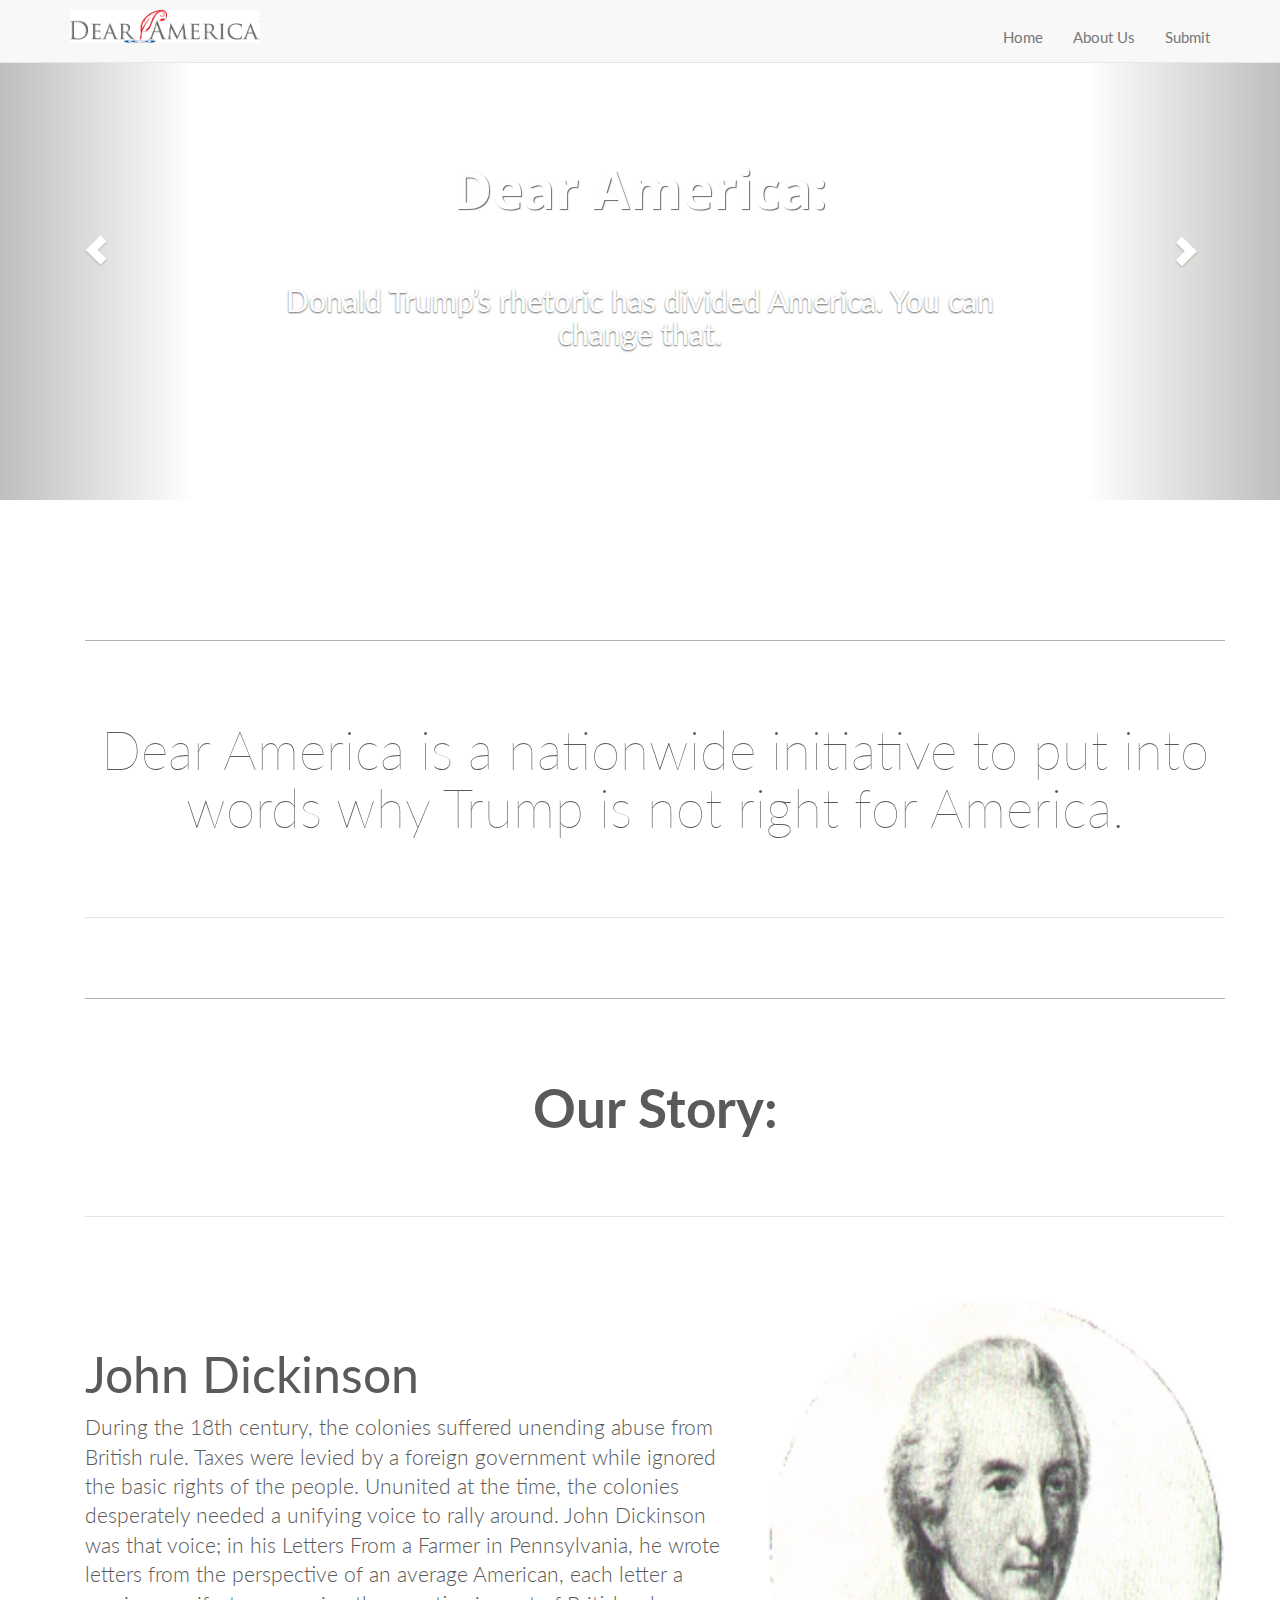
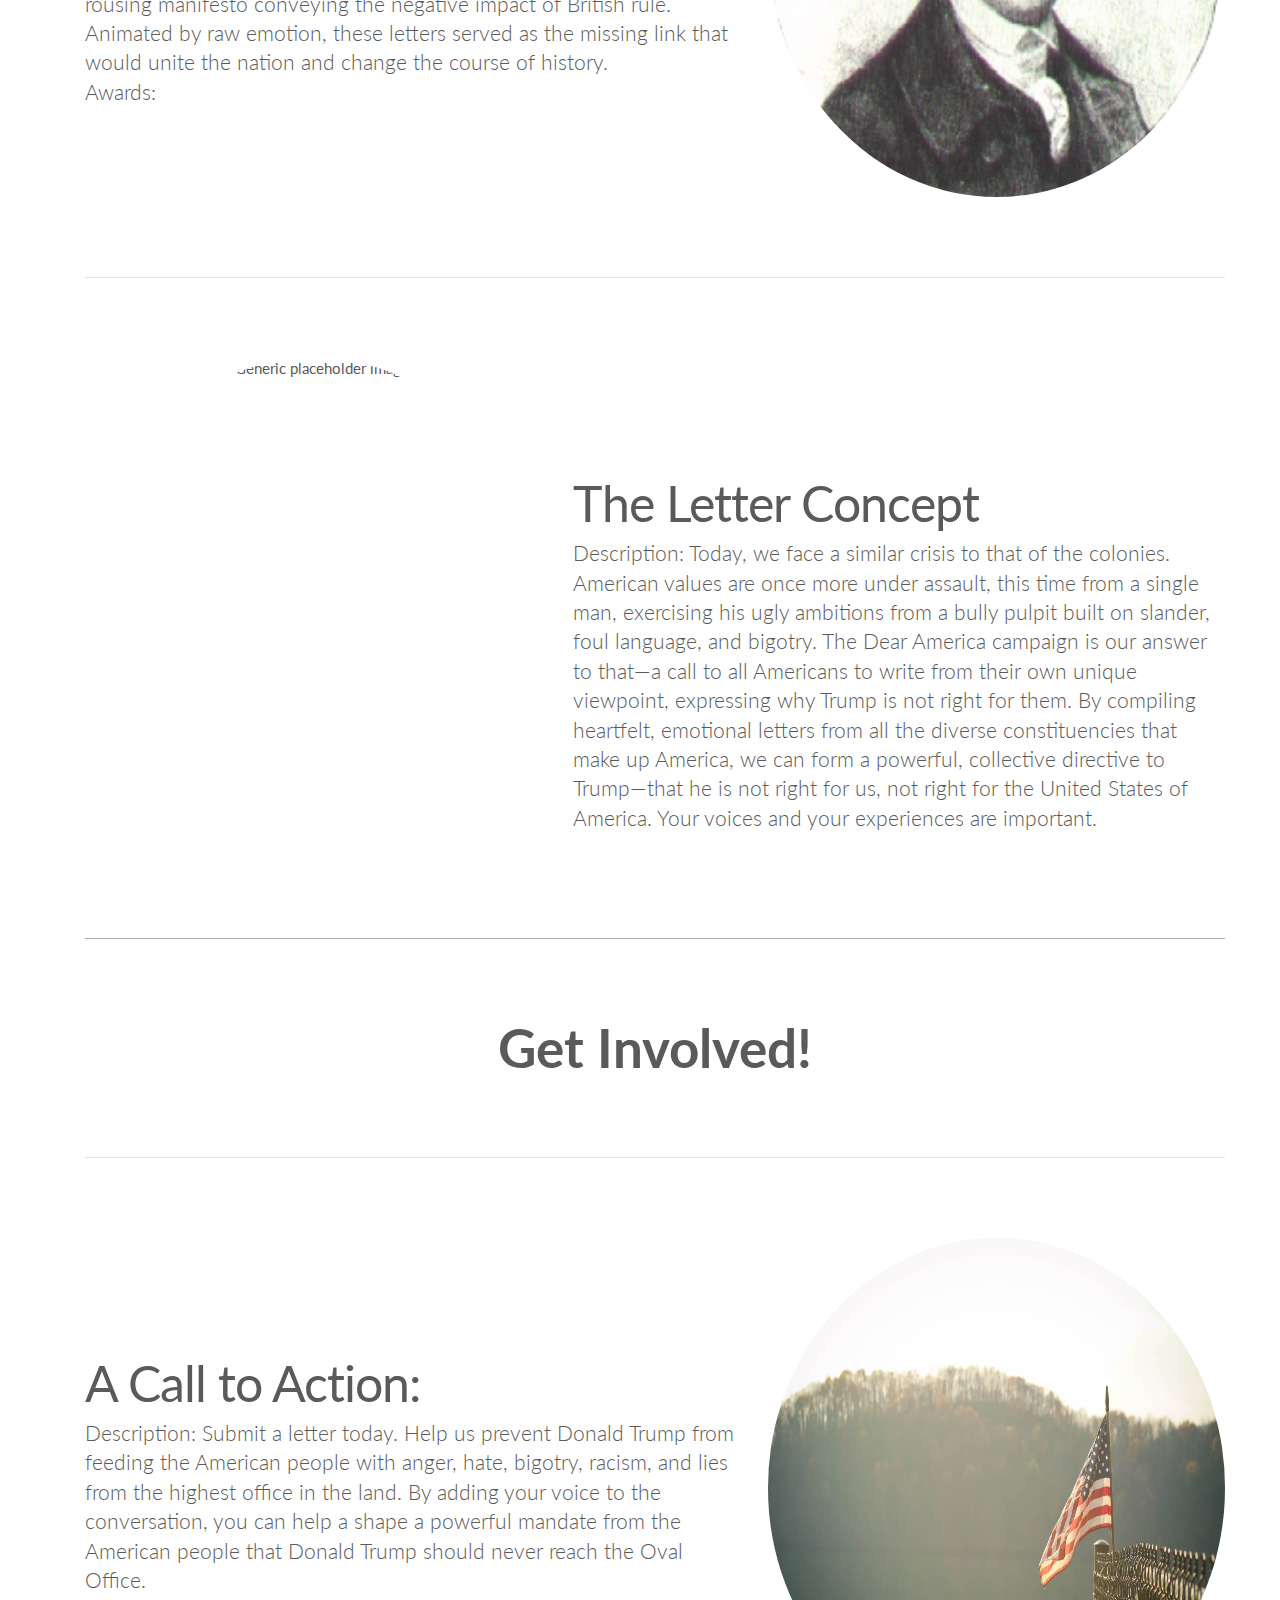
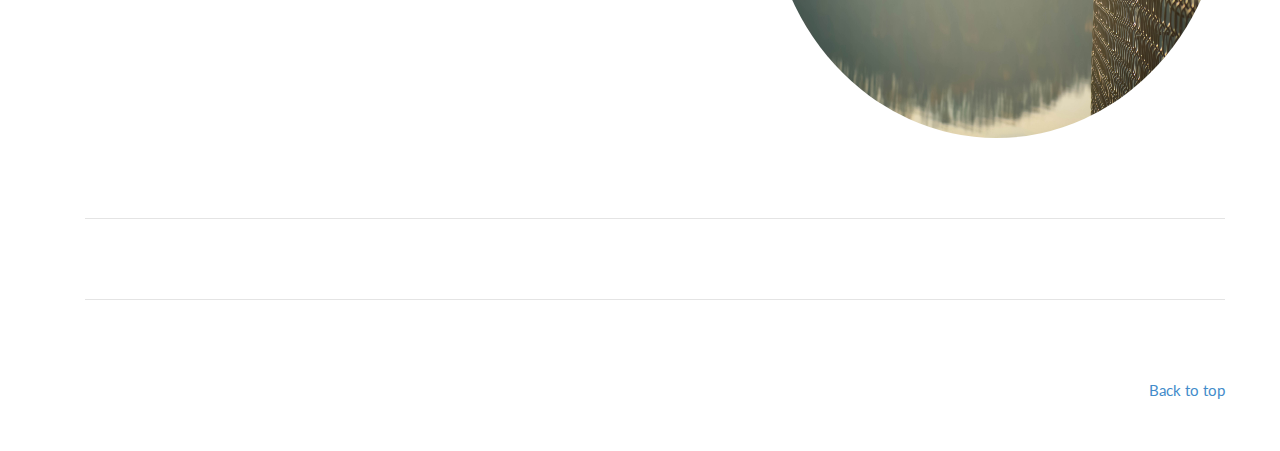
==== index.html @ 97d08b97 "minor css" ====
<!DOCTYPE html>

<!--
    -\-                                                     
    \ - \-                                                  
     \  - -\                                                
      \      \\                                             
       \       \                                            
        \       \\                                              
         \        \\                                            
         \          \\                                        
         \           \\\                                      
          \            \\                                                 
           \            \\                                              
           \. .          \\                                  
            \    .       \\                                 
             \      .    \\                                            
              \       .  \\                                 
              \         . \\                                           
              \            <=)                                         
              \            <==)                                         
              \            <=)                                           
               \           .\\                                           _-
               \         .   \\                                        _-//
               \       .     \\                                     _-_/ /
               \ . . .        \\                                 _- _/ _/
                \              \\                              _- _/ _/
                \               \\                      ___-(O) _/ _/ 
                \                \                  __-   __   /_ /   
                \                 \\          ____ -__- -   /    \_     
                 \                  \\       - - - -       /   \_  \_     
                  \                   \                  //   // \__ \_
                   \                   \\              //   //      \_ \_ 
                    \                   \\          ///   //          \__- 
                    \                -   \\/////////    //            
                    \            -         \_         //              
                    /        -                      //                
                   /     -                       ///                  
                  /   -                       //                      
             __ -/                         ///
  __________/                            // |               
//-_________      ___                ////  |                
        ____\__ -/                /////    |                
    -  -______    -/  -________////        |                
     _______/   -/    \                   |                 
   /_________-/       \                   |                 
  //                  \                   /                 
                       \.                 /                 
                       \     .            /                 
                        \       .        /                  
                       \\           .    /                  
                        \                /                  
                        \              __|                  
                        \              ==/                  
                        /              //                   
                        /          .  //                    
                        /   .  .    //                      
                       /.           /                       
                      /            //                       
                      /           /
                     /          //
                    /         //
                 -/          /
                /          //
            ////         //
         ///_________////


-->
<html lang="en">
  <head>
    <meta charset="utf-8">
    <meta http-equiv="X-UA-Compatible" content="IE=edge">
    <meta name="viewport" content="width=device-width, initial-scale=1">
    <meta name="description" content="">
    <meta name="author" content="">
    <link rel="icon" href="../../favicon.ico">
    <link href="font-awesome-4.2.0/css/font-awesome.min.css" rel="stylesheet" type="text/css">
    <link href='http://fonts.googleapis.com/css?family=Lato:300,400,700,900,100italic,300italic,400italic,700italic,900italic' rel='stylesheet' type='text/css'>
      <link href='http://fonts.googleapis.com/css?family=Open+Sans:400,300' rel='stylesheet' type='text/css'>
    <title>Dear America Campaign</title>

    <!-- CSS -->
    <link href="bootstrap.min.css" rel="stylesheet">

    <script src="ie-emulation-modes-warning.js"></script>
    <!-- HTML5 shim and Respond.js IE8 support of HTML5 elements and media queries -->
    <!--[if lt IE 9]>
      <script src="https://oss.maxcdn.com/html5shiv/3.7.2/html5shiv.min.js"></script>
      <script src="https://oss.maxcdn.com/respond/1.4.2/respond.min.js"></script>
    <![endif]-->

    <link href="carousel.css" rel="stylesheet">
    <script src="d3.min.js"></script>
  </head>
<!-- NAVBAR -->


  <body>

    <nav class="navbar navbar-default navbar-fixed-top" role="navigation">
        <div class="container">
            <!-- Brand and toggle get grouped for better mobile display -->
            <div class="navbar-header">
                <button type="button" class="navbar-toggle" data-toggle="collapse" data-target="#bs-example-navbar-collapse-1">
                    <span class="sr-only">Toggle navigation</span>
                    <span class="icon-bar"></span>
                    <span class="icon-bar"></span>
                    <span class="icon-bar"></span>
                </button>
                
            </div>
            <!-- Collect the nav links, forms, and other content for toggling -->
            <div class="collapse navbar-collapse" id="bs-example-navbar-collapse-1">
               <div class="navbar-left logo" >
                   
                </div>
                <div class="navbar-right" >
              
                        
               <ul class="nav navbar-nav navbar-right">
                    <li>
                        <a href="#">Home</a>
                    </li>
                    <li>
                        <a href="#">About Us</a>
                    </li>
                    <li>
                        <a href="#">Submit</a>
                    </li>
                </ul> 
                   
                    
                                    
                    
            </div>
            <!-- /.navbar-collapse -->
        </div>
        <!-- /.container -->
    </nav>


    
     <div class="Intro grumpy Open-Sans-normal-600"> <h1>Dear America:</h1> </div>
    </div>

    <!-- Carousel  -->
    <div id="myCarousel" class="carousel slide" data-ride="carousel">
      <!-- Indicators -->
      <ol class="carousel-indicators">
        <li data-target="#myCarousel" data-slide-to="0" class="active"></li>
        <li data-target="#myCarousel" data-slide-to="1"></li>
        <li data-target="#myCarousel" data-slide-to="2"></li>
      </ol>
      <div class="carousel-inner">
   
        
     
        <div class="item active trump">
   
          <div class="container">
            <div class="carousel-caption">
                <h2 class="bottommargin mobilehide">Donald Trump’s rhetoric has divided America. You can change that.</h2>
             
              
             
              
            </div>
          </div>
        </div>
        <div class="item entre">
          <div class="container">
            <div class="carousel-caption">
                <h2 class="bottommargin mobilehide">Submit a letter today telling your fellow Americans why Trump is not right for our nation.
</h2>  
             
            </div>
          </div>
        </div>
        <div class="item letters">
        
          <div class="container">
            <div class="carousel-caption">
                <h2 class="bottommargin mobilehide">You are not alone—read letters that others have written.
</h2>  
            </div>
          </div>
        </div>
    
    <!-- consider swtiching about and resume -->
    
    
      </div>
      <a class="left carousel-control" href="#myCarousel" role="button" data-slide="prev"><span class="glyphicon glyphicon-chevron-left"></span></a>
      <a class="right carousel-control" href="#myCarousel" role="button" data-slide="next"><span class="glyphicon glyphicon-chevron-right"></span></a>
    </div><!-- /.carousel -->



    <!-- Marketing messaging and featurettes-->
    <!-- Wrap the rest of the page in another container to center all the content. -->
<div class="bar" >
  <div class="container marketing">

      <!-- Three columns of text below the carousel -->
     
      <!-- START THE FEATURETTES -->
<div class="container marketing">
    <hr class="featurette-divider DARK">
    <center> <h1 class="thin">Dear America is a nationwide initiative to put into words why Trump is not right for America.

</h1> </center>
    
         <hr class="featurette-divider lightskin">
    <hr class="featurette-divider DARK">
    <center> <h1>Our Story:

</h1> </center>
    
         <hr class="featurette-divider lightskin">
 <!-- <center> <h1 id="brandheading"> Projects and Research</h1> </center> -->
      <div class="row featurette">
        <div class="col-md-7" id="upbitch">
            <h2 class="featurette-heading-up">John Dickinson</h2>
          <p class="lead"> During the 18th century, the colonies suffered unending abuse from British rule. Taxes were levied by a foreign government while ignored the basic rights of the people. Ununited at the time, the colonies desperately needed a unifying voice to rally around. John Dickinson was that voice; in his Letters From a Farmer in Pennsylvania, he wrote letters from the perspective of an average American, each letter a rousing manifesto conveying the negative impact of British rule.  Animated by raw emotion, these letters served as the missing link that would unite the nation and change the course of history. 
<br> <!--Check out our  <a class="bold" href="https://docs.google.com/document/d/1ZpcQS1qaS2vjIDKX9ebdTWMgHEGSpZkaap-OiXmmLVw/edit?usp=sharing" class="btn btn-default" role="button">Research Paper</a>!</p>-->
Awards: <br>
       
                  <br>
              
                  


        </div>
        <div class="col-md-5">
          <img class="featurette-image img-responsive circle" src="COMSOL.jpg" style="width:500px; height:500px;"alt="Generic placeholder image">
        </div>
      </div>

      <hr class="featurette-divider">

      <div class="row featurette">
        <div class="col-md-5">
          <img class="featurette-image img-responsive circle" src="letter.jpg" style="width:500px; height:500px;"alt="Generic placeholder image">
            </div>
        
        <div class="col-md-7" >
          <h2 class="featurette-heading"> The Letter Concept<br><span class="text-muted"></span></h2>
          <p class="lead">Description: Today, we face a similar crisis to that of the colonies. American values are once more under assault, this time from a single man, exercising his ugly ambitions from a bully pulpit built on slander, foul language, and bigotry. 
The Dear America campaign is our answer to that—a call to all Americans to write from their own unique viewpoint, expressing why Trump is not right for them. By compiling  heartfelt, emotional letters from all the diverse constituencies that make up America, we can form a powerful, collective directive to Trump—that he is not right for us, not right for the United States of America. Your voices and your experiences are important.
</p>
        </div>
      </div>
         <hr class="featurette-divider DARK">
    <center> <h1>Get Involved!</h1> </center>
      <hr class="featurette-divider">

      <div class="row featurette">
        <div class="col-md-7">
          <h2 class="featurette-heading">A Call to Action:</h2>
          <p class="lead">Description: Submit a letter today. Help us prevent Donald Trump from feeding the American people with anger, hate, bigotry, racism, and lies from the highest office in the land. By adding your voice to the conversation, you can help a shape a powerful mandate from the American people that Donald Trump should never reach the Oval Office.

        </p>
        </div>
        <div class="col-md-5">
             <img class="featurette-image img-responsive circle" src="flag.jpeg" style="width:500px; height:500px;"alt="Generic placeholder image">
        </div>
      </div>


         <hr class="featurette-divider lightskin">
        
        

      <hr class="featurette-divider">
      <!-- FOOTER -->
      <footer>
        <p class="pull-right"><a href="#">Back to top</a></p>
   
          

    
 
          
      </footer>

    </div><!-- /.container -->

    <!-- Placed at the end of the document so the pages load faster -->
    <script src="https://ajax.googleapis.com/ajax/libs/jquery/1.11.1/jquery.min.js"></script>
    <script src="bootstrap.min.js"></script>
    <script src="docs.min.js"></script>
    <!-- IE10 viewport hack for Surface/desktop Windows 8 bug -->

  </body>
</html>
<!-- need to connect mail php file from the startbootstrap-->
---- carousel.css ----
/* GLOBAL STYLES
-------------------------------------------------- */
/* Padding below the footer and lighter body text */

body {
  padding-bottom: 40px;
  color: #5a5a5a;
  font-family: "Lato","Helvetica Neue",Helvetica,Arial,sans-serif;
}


.container{
font-family: "Lato","Helvetica Neue",Helvetica,Arial,sans-serif;


}
.backgrnd1{
    
 overflow: hidden;  
    background-image:url(  Entre.jpeg);
    width:100%;
    height:100%;
    
}
.circle{
    
    border-radius: 50%;
    
    
}
.italic{

font-style:italic;
}
.bottommargin{
    margin-bottom: 100px;
    
}
.blank{

font-size:100px;
color: white;
width: auto;
height: 0px;
overflow:visible;
}

.Intro{
color: white;
margin-top: 140px;

color:white;
z-index:9;
position:absolute;
font-family: 'Open Sans' !important;
font-style: normal;
font-weight: 300;
width:100%;
text-shadow: 1px 1px 1px rgba(0,0,0,0.6);
text-align:center;

}
h1{
font-weight: bold;font-size:350%;
}

#brandheading{
margin-bottom: 5%;
font-size:350%;
font-weight: normal;

}


.bold{


font-weight: 500;

}



.title{
height:0px;


}

/* CUSTOMIZE THE NAVBAR
-------------------------------------------------- */

/* Special class on .container surrounding .navbar, used for positioning it into place. */
.navbar-wrapper {
  position: absolute;
  top: 0;
  right: 0;
  left: 0;
  z-index: 20;
}

/* Flip around the padding for proper display in narrow viewports */
.navbar-wrapper > .container {
  padding-right: 0;
  padding-left: 0;
}
.navbar-wrapper .navbar {
  padding-right: 15px;
  padding-left: 15px;
}
.navbar-wrapper .navbar .container {
  width: auto;
}


/* CUSTOMIZE THE CAROUSEL
-------------------------------------------------- */

/* Carousel base class */
.carousel {
  height: 500px;
  margin-bottom: 60px;
}
/* Since positioning the image, we need to help out the caption */
.carousel-caption {
  z-index: 10;
}

/* Declare heights because of positioning of img element */
.carousel .item {
  height: 500px;
background-size:cover;
}

.entre{
    
    background-image: url(Entre.jpeg);}


.trump{
    background-image:url(trump.jpg);
    
    
}
.featurette-image {

    text-align:center;


    
    
    
}
.logo{
    
    width: 190px;
    height: 33px;
    background-image: url(logo.jpg);
    background-size: contain;
    margin-top: 10px;
    
    
    
}

@media screen and (max-width: 450px) {
  .mobilehide {
    visibility: hidden;
    clear: both;
    display: none;
  }
}



.letters{
    
    background-image: url(Research.jpg);
}

.thin{
 font-weight: 100;
line-height: 110%;
    
    
}
.carousel-inner > .item > img {
  position: absolute;
  top: 0;
  left: 0;
  min-width: 100%;
  height: 500px;
}



/* MARKETING CONTENT
-------------------------------------------------- */

/* Center align the text within the three columns below the carousel */
.marketing .col-lg-4 {
  margin-bottom: 20px;
  text-align: center;
}
.marketing h2 {
  font-weight: normal;
}
.marketing .col-lg-4 p {
  margin-right: 10px;
  margin-left: 10px;
}


/* Featurettes
------------------------- */

.featurette-divider {
  margin: 80px 0; /* Space out the Bootstrap <hr> more */

}


#hide.a{
    color:white;
    background-color: blue;
;



}

/* Thin out the marketing headings */
.featurette-heading {
  font-weight: 300;
  line-height: 1;
  letter-spacing: -1px;
}



/* RESPONSIVE CSS
-------------------------------------------------- */

@media (min-width: 768px) {

  /* Navbar positioning foo */
  .navbar-wrapper {
    margin-top: 20px;
  }
  .navbar-wrapper .container {
    padding-right: 15px;
    padding-left: 15px;
  }
  .navbar-wrapper .navbar {
    padding-right: 0;
    padding-left: 0;
  }

  /* The navbar becomes detached from the top, so we round the corners */
  .navbar-wrapper .navbar {
    border-radius: 4px;
  }

  /* Bump up size of carousel content */
  .carousel-caption p {
    margin-bottom: 20px;
    font-size: 21px;
    line-height: 1.4;
  }

  .featurette-heading {
    font-size: 50px;
  }
}

@media (min-width: 992px) {
  .featurette-heading {
    margin-top: 120px;
  }
}
/*
#upbitch{
margin-top:-120px;margin-bottom:auto;




  }*/

  @media (min-width: 992px) {
  .featurette-heading-up {
    margin-top: 50px;    font-size: 50px;
  }
}

.btn-outline {
    margin-top: 15px;
    border: solid 2px #fff;
    font-size: 20px;
    color: #fff;
    background: 0 0;
    transition: all .3s ease-in-out;
}

.btn-outline:hover,
.btn-outline:focus,
.btn-outline:active,
.btn-outline.active {
    border: solid 2px #fff;
    color: #18bc9c;
    background: #fff;
}

.floating-label-form-group {
    position: relative;
    margin-bottom: 0;
    padding-bottom: .5em;
    border-bottom: 1px solid #eee;
}

.floating-label-form-group input,
.floating-label-form-group textarea {
    z-index: 1;
    position: relative;
    padding-right: 0;
    padding-left: 0;
    border: 0;
    border-radius: 0;
    font-size: 1.5em;
    background: 0 0;
    box-shadow: none!important;
    resize: none;
}

.floating-label-form-group label {
    display: block;
    z-index: 0;
    position: relative;
    top: 2em;
    margin: 0;
    font-size: .85em;
    line-height: 1.764705882em;
    vertical-align: middle;
    vertical-align: baseline;
    opacity: 0;
    -webkit-transition: top .3s ease,opacity .3s ease;
    -moz-transition: top .3s ease,opacity .3s ease;
    -ms-transition: top .3s ease,opacity .3s ease;
    transition: top .3s ease,opacity .3s ease;
}

.floating-label-form-group::not(:first-child) {
    padding-left: 14px;
    border-left: 1px solid #eee;
}

.floating-label-form-group-with-value label {
    top: 0;
    opacity: 1;
}

.floating-label-form-group-with-focus label {
    color: #18bc9c;
}

form .row:first-child .floating-label-form-group {
    border-top: 1px solid #eee;
}
.bigbtn{

  width:10%;
}


.grey
{


  background-color: #777;
}

#forcey{
margin-right: auto;
margin-left: auto;
border: solid 1px white;
}




.img-responsive2{
padding: 0px;
margin-top: 0px;





}




.carousel {
    
    margin-bottom:0px;
    
}



.bar{
 padding-top:60px;   
    
    
    
}
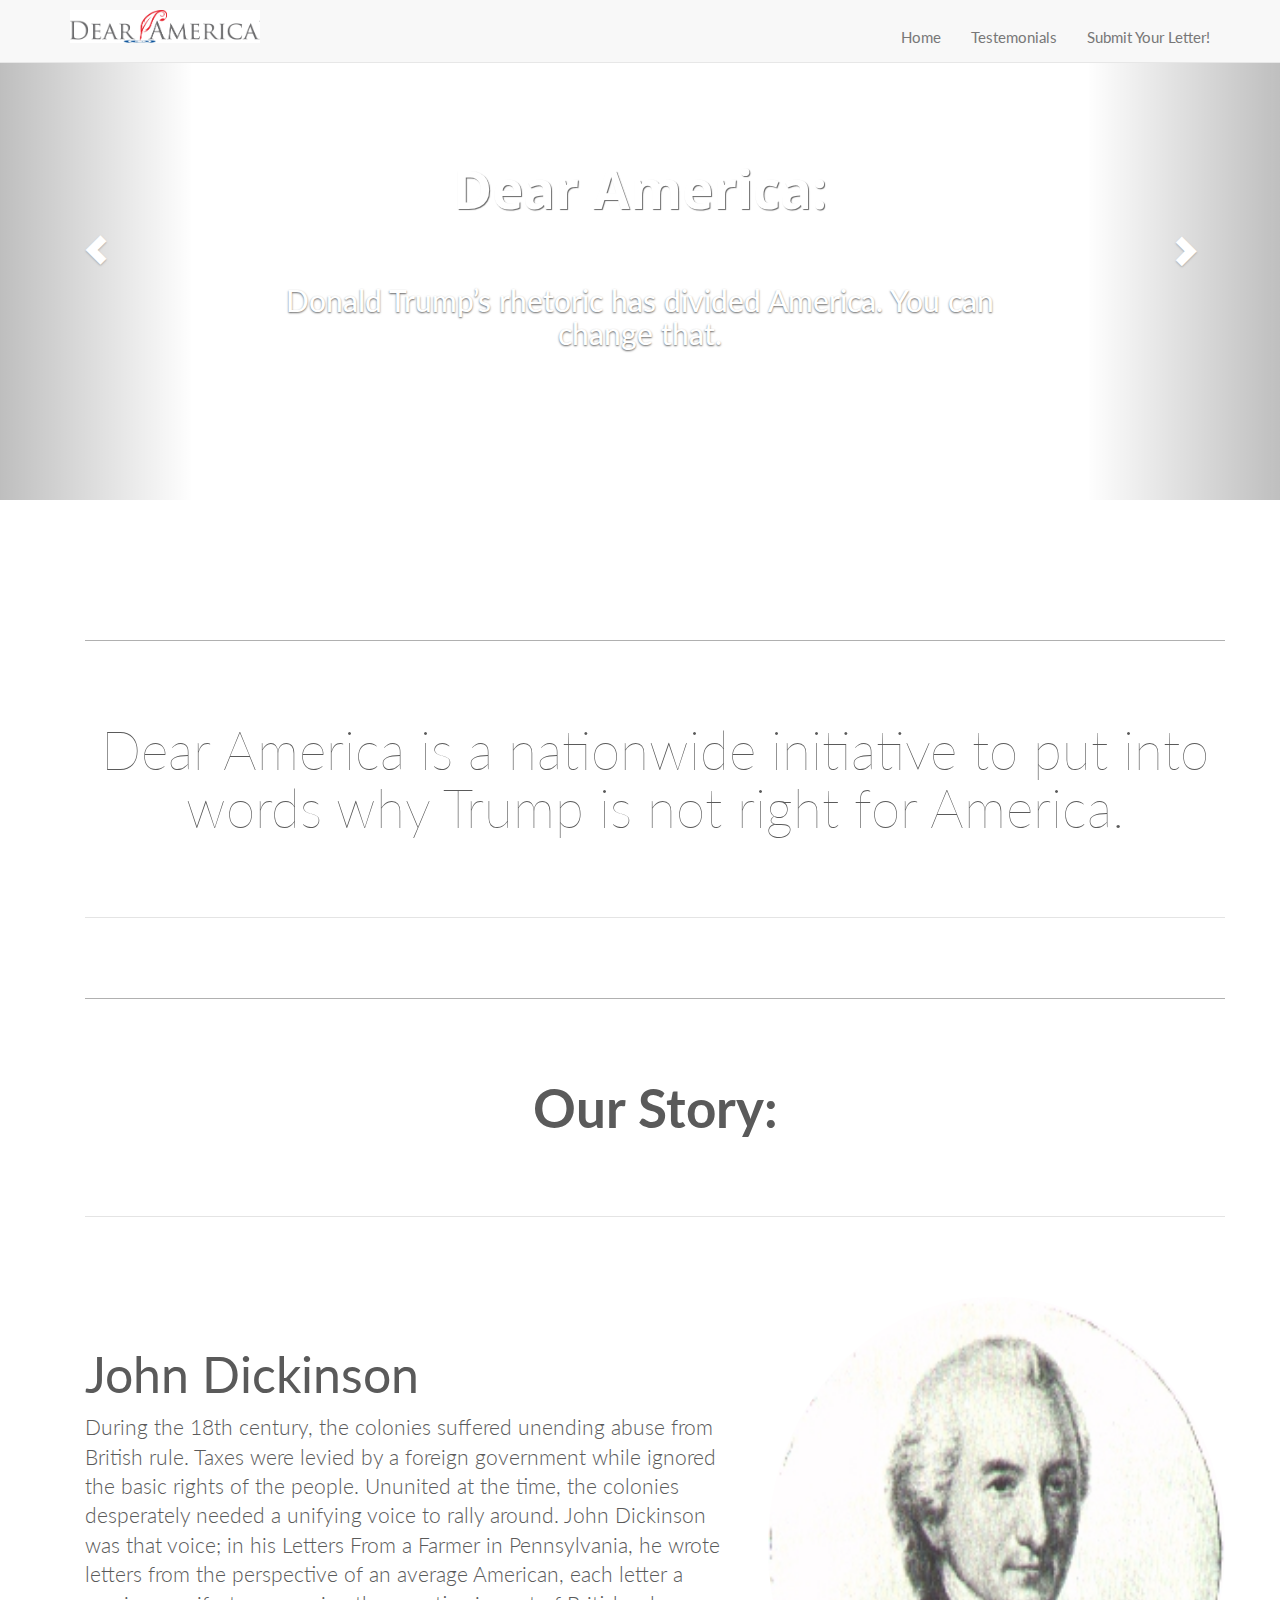
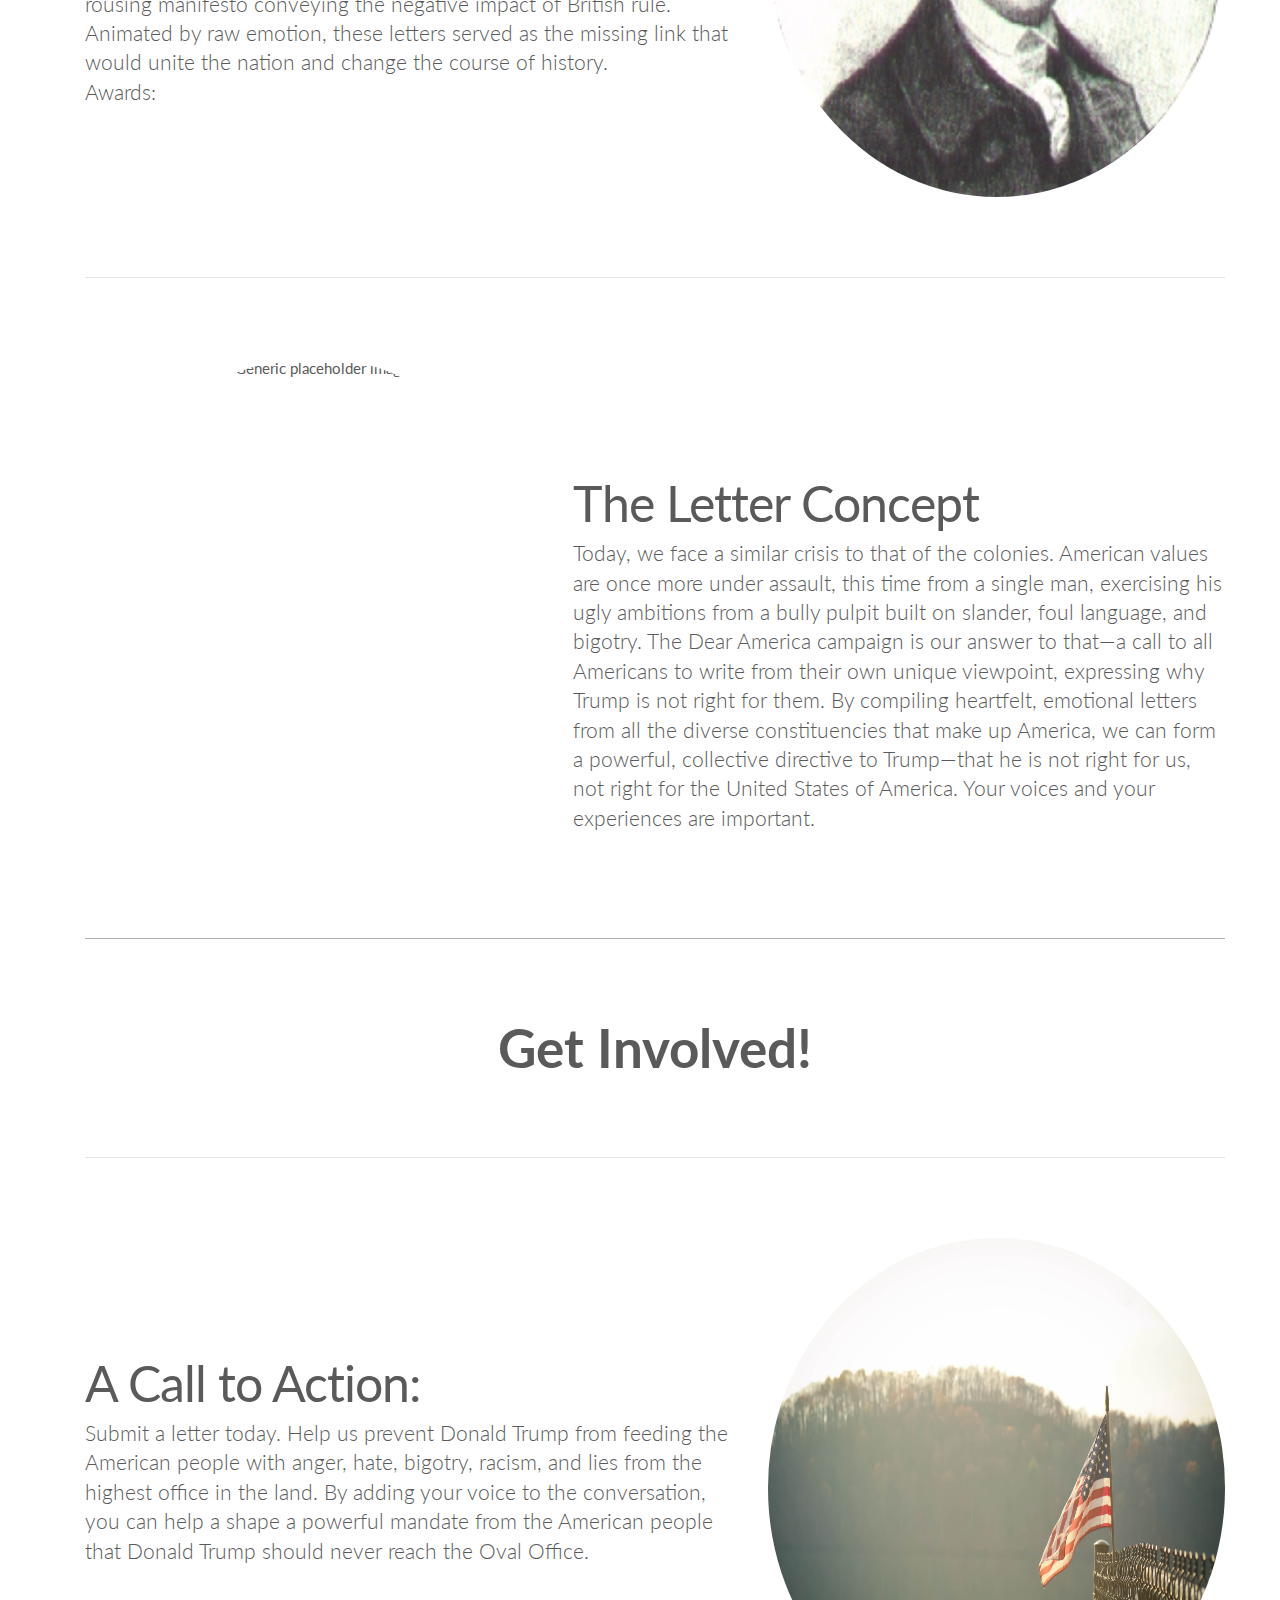
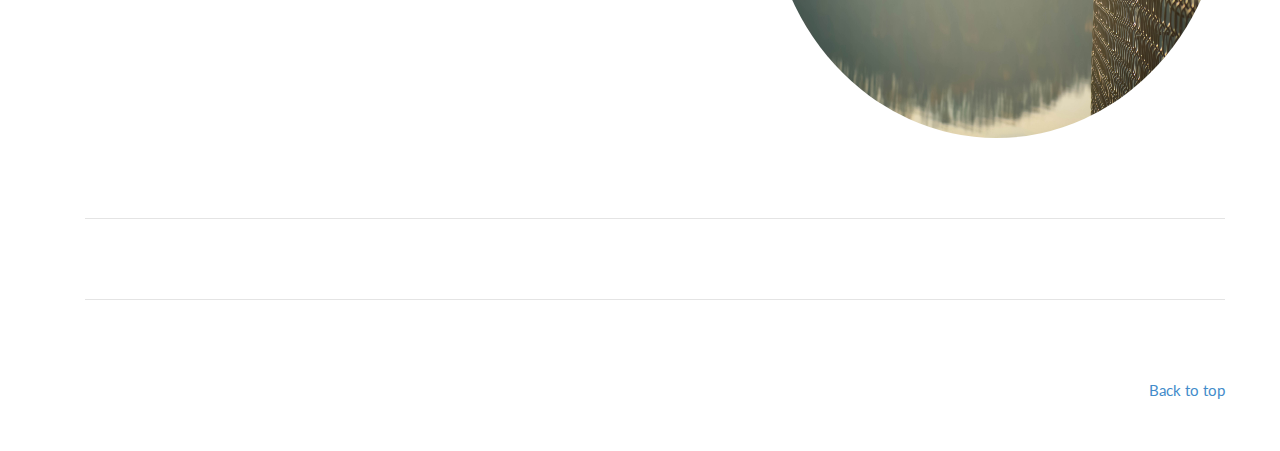
==== commit 992884f9: "text change" ====
--- a/index.html
+++ b/index.html
@@ -120,13 +120,13 @@
                         
                <ul class="nav navbar-nav navbar-right">
                     <li>
-                        <a href="#">Home</a>
+                        <a href="/index.html">Home</a>
                     </li>
                     <li>
-                        <a href="#">About Us</a>
+                        <a href="/testemonials.html">Testemonials</a>
                     </li>
                     <li>
-                        <a href="#">Submit</a>
+                        <a href="mailto:dearamericacampaign@gmail.com?Subject=Dear America Campaign Letter">Submit Your Letter!</a>
                     </li>
                 </ul> 
                    
@@ -246,7 +246,7 @@
         
         <div class="col-md-7" >
           <h2 class="featurette-heading"> The Letter Concept<br><span class="text-muted"></span></h2>
-          <p class="lead">Description: Today, we face a similar crisis to that of the colonies. American values are once more under assault, this time from a single man, exercising his ugly ambitions from a bully pulpit built on slander, foul language, and bigotry. 
+          <p class="lead">Today, we face a similar crisis to that of the colonies. American values are once more under assault, this time from a single man, exercising his ugly ambitions from a bully pulpit built on slander, foul language, and bigotry. 
 The Dear America campaign is our answer to that—a call to all Americans to write from their own unique viewpoint, expressing why Trump is not right for them. By compiling  heartfelt, emotional letters from all the diverse constituencies that make up America, we can form a powerful, collective directive to Trump—that he is not right for us, not right for the United States of America. Your voices and your experiences are important.
 </p>
         </div>
@@ -258,7 +258,7 @@
       <div class="row featurette">
         <div class="col-md-7">
           <h2 class="featurette-heading">A Call to Action:</h2>
-          <p class="lead">Description: Submit a letter today. Help us prevent Donald Trump from feeding the American people with anger, hate, bigotry, racism, and lies from the highest office in the land. By adding your voice to the conversation, you can help a shape a powerful mandate from the American people that Donald Trump should never reach the Oval Office.
+          <p class="lead">Submit a letter today. Help us prevent Donald Trump from feeding the American people with anger, hate, bigotry, racism, and lies from the highest office in the land. By adding your voice to the conversation, you can help a shape a powerful mandate from the American people that Donald Trump should never reach the Oval Office.
 
         </p>
         </div>
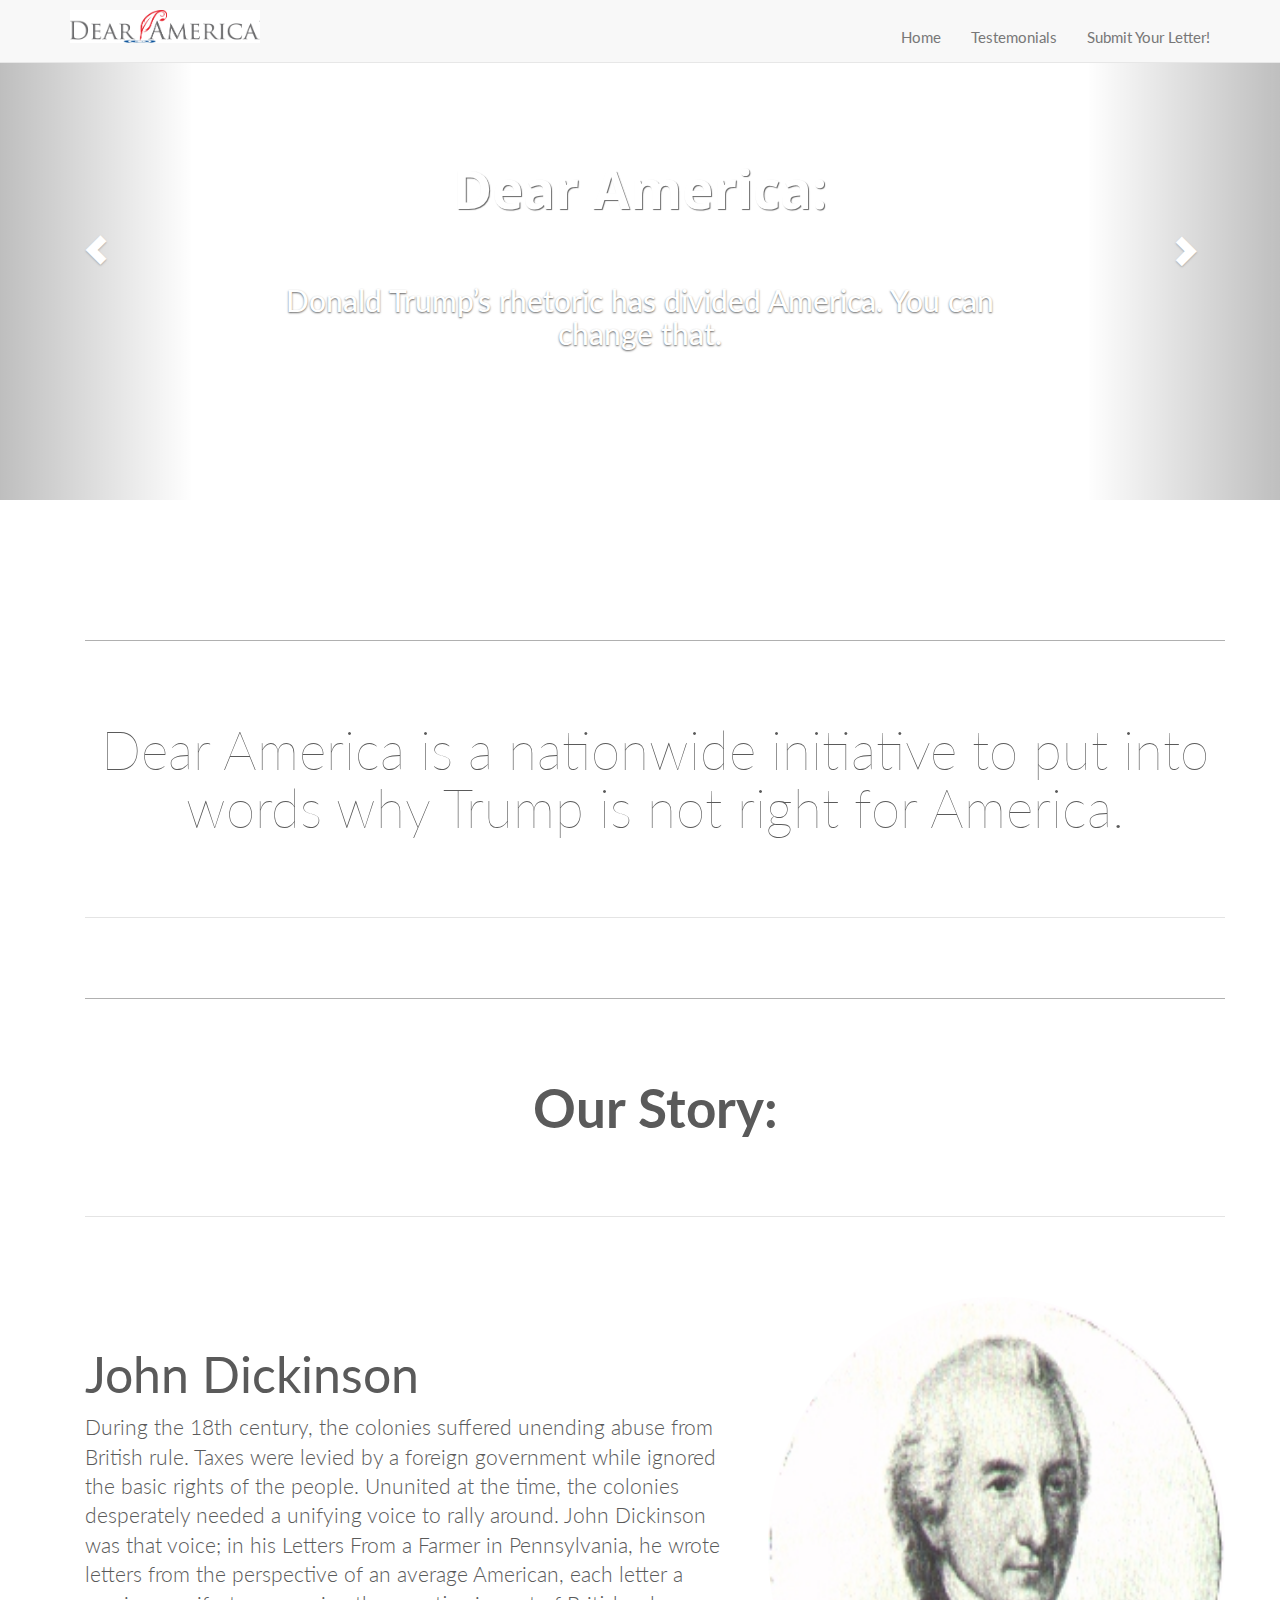
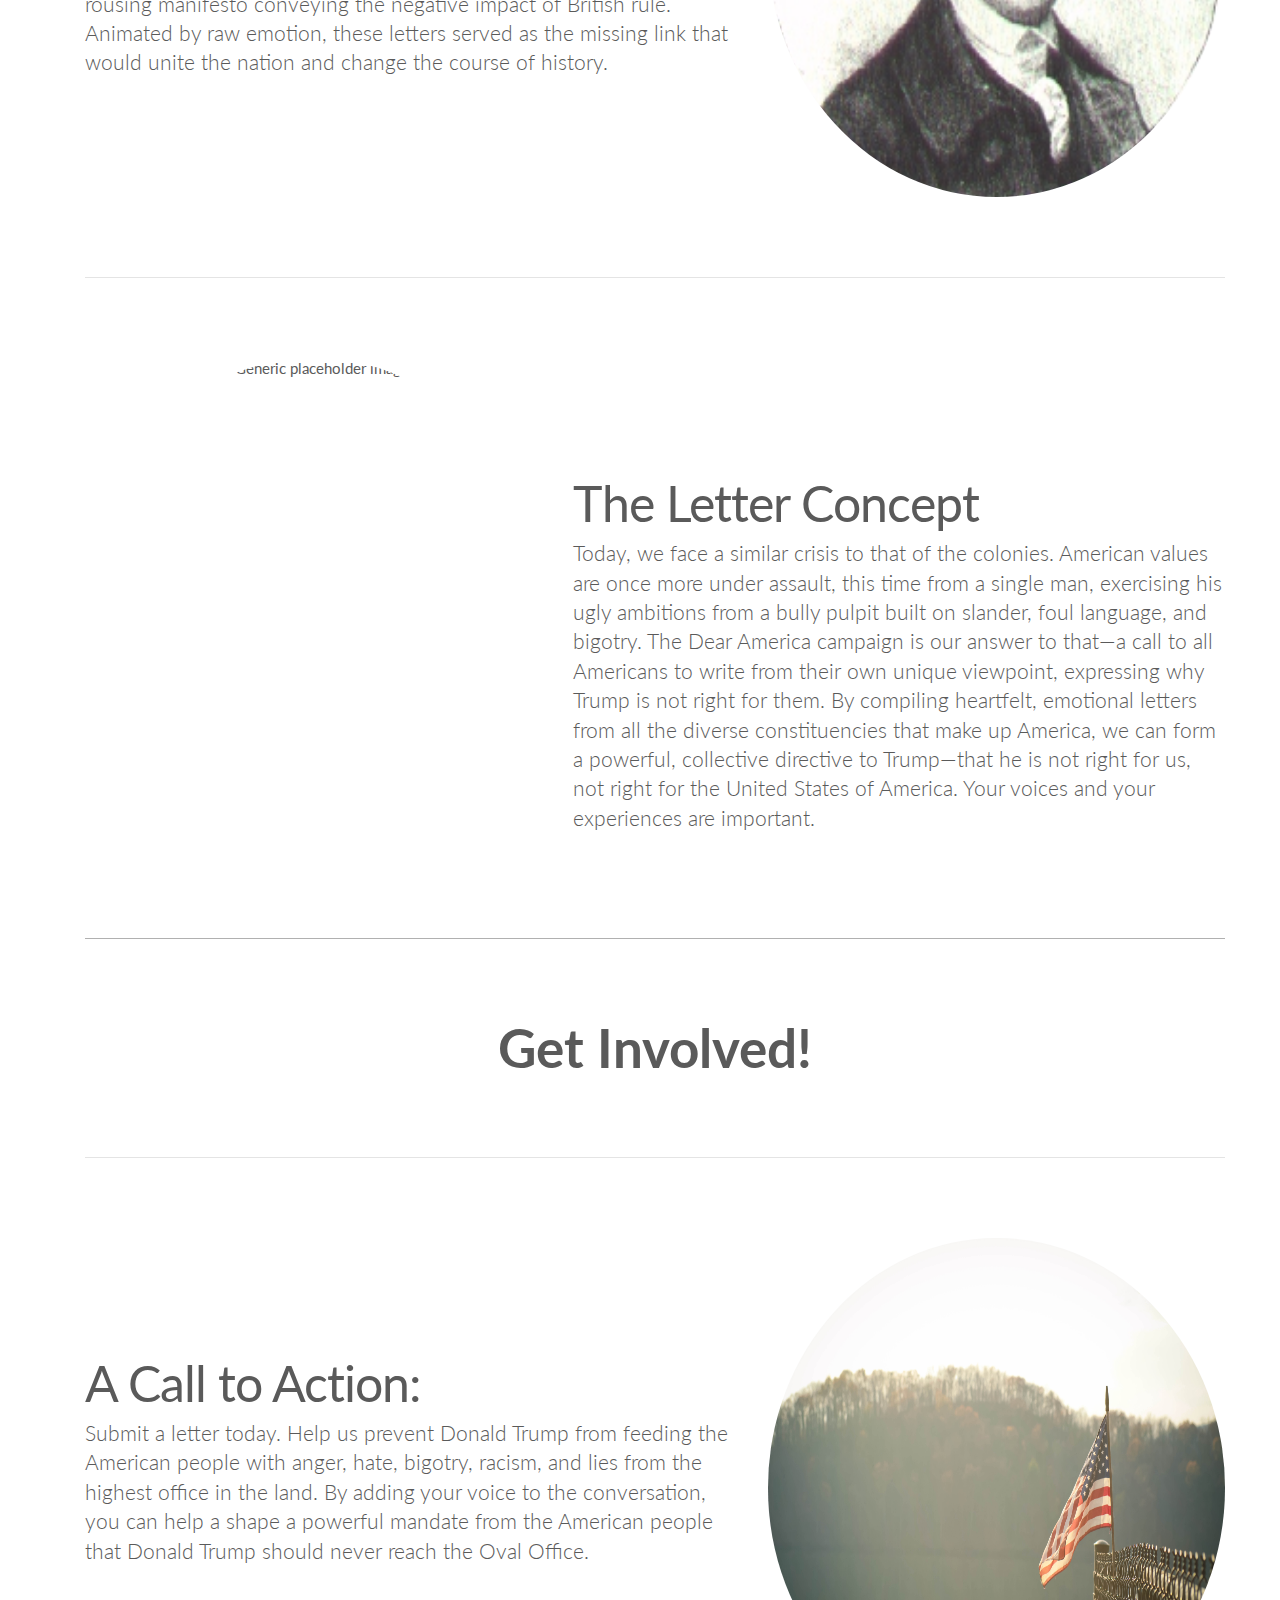
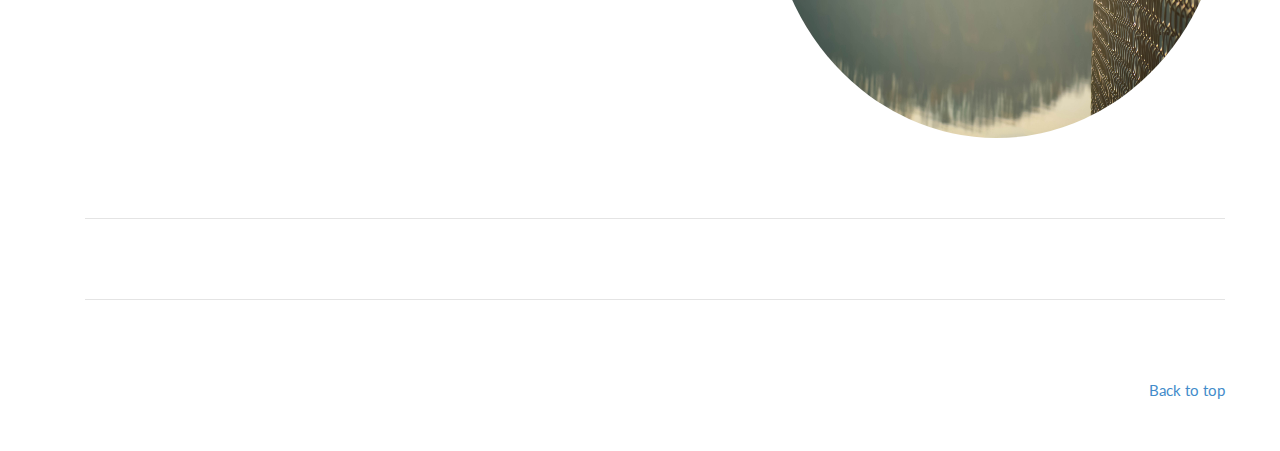
==== commit 1cdd2202: "text change" ====
--- a/index.html
+++ b/index.html
@@ -224,7 +224,7 @@
             <h2 class="featurette-heading-up">John Dickinson</h2>
           <p class="lead"> During the 18th century, the colonies suffered unending abuse from British rule. Taxes were levied by a foreign government while ignored the basic rights of the people. Ununited at the time, the colonies desperately needed a unifying voice to rally around. John Dickinson was that voice; in his Letters From a Farmer in Pennsylvania, he wrote letters from the perspective of an average American, each letter a rousing manifesto conveying the negative impact of British rule.  Animated by raw emotion, these letters served as the missing link that would unite the nation and change the course of history. 
 <br> <!--Check out our  <a class="bold" href="https://docs.google.com/document/d/1ZpcQS1qaS2vjIDKX9ebdTWMgHEGSpZkaap-OiXmmLVw/edit?usp=sharing" class="btn btn-default" role="button">Research Paper</a>!</p>-->
-Awards: <br>
+ <br>
        
                   <br>
               
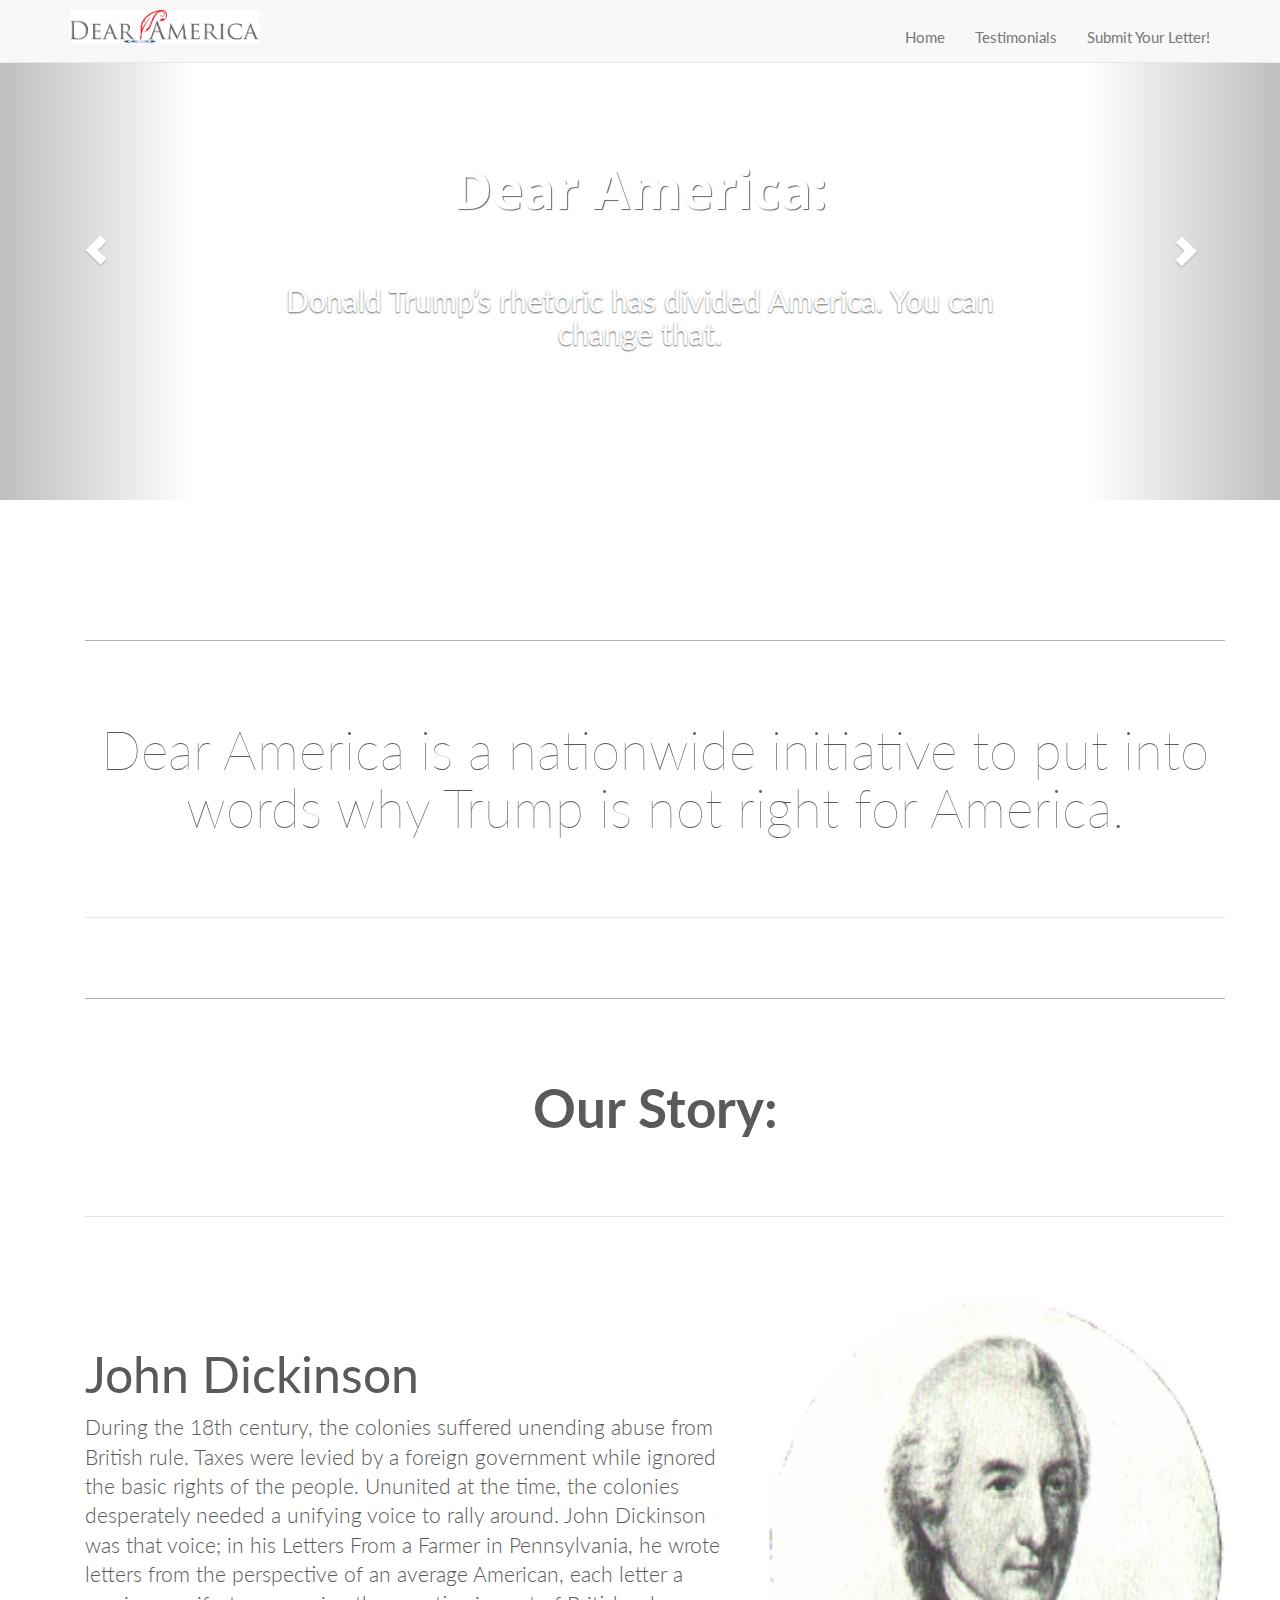
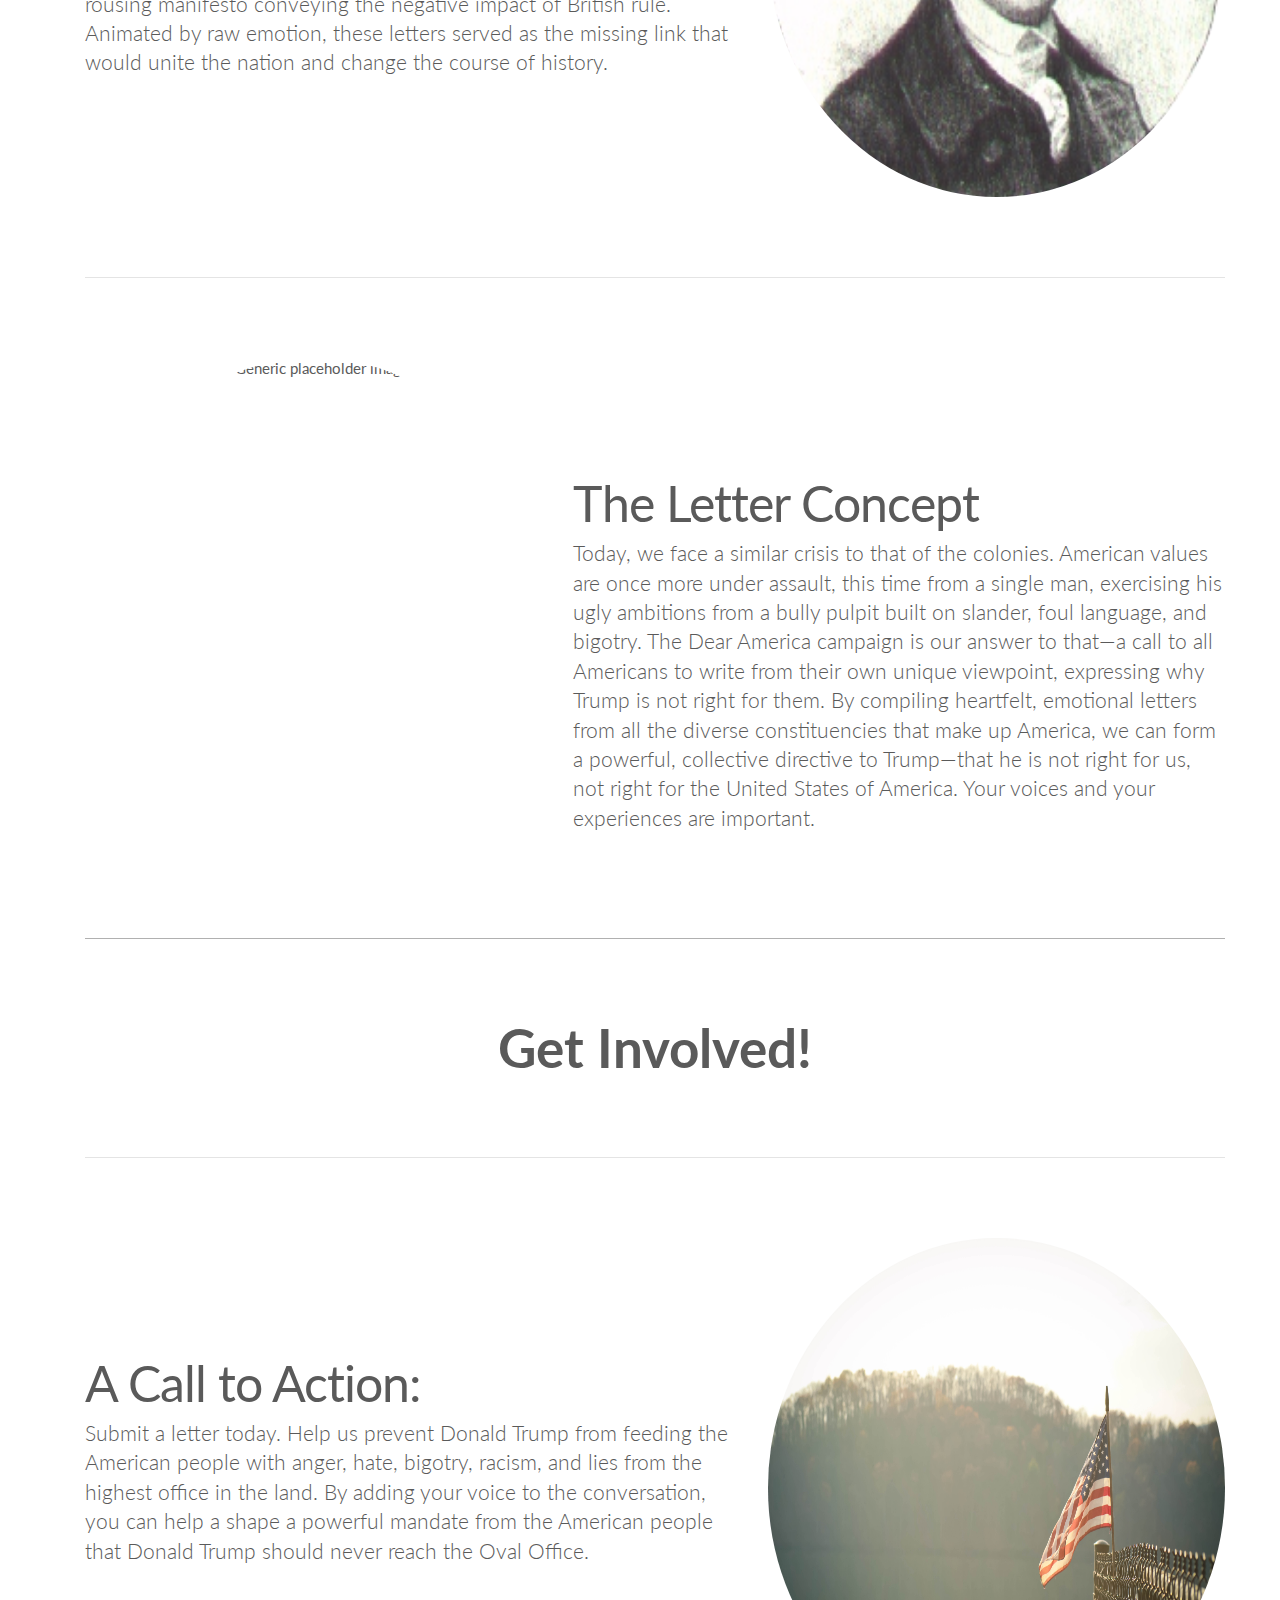
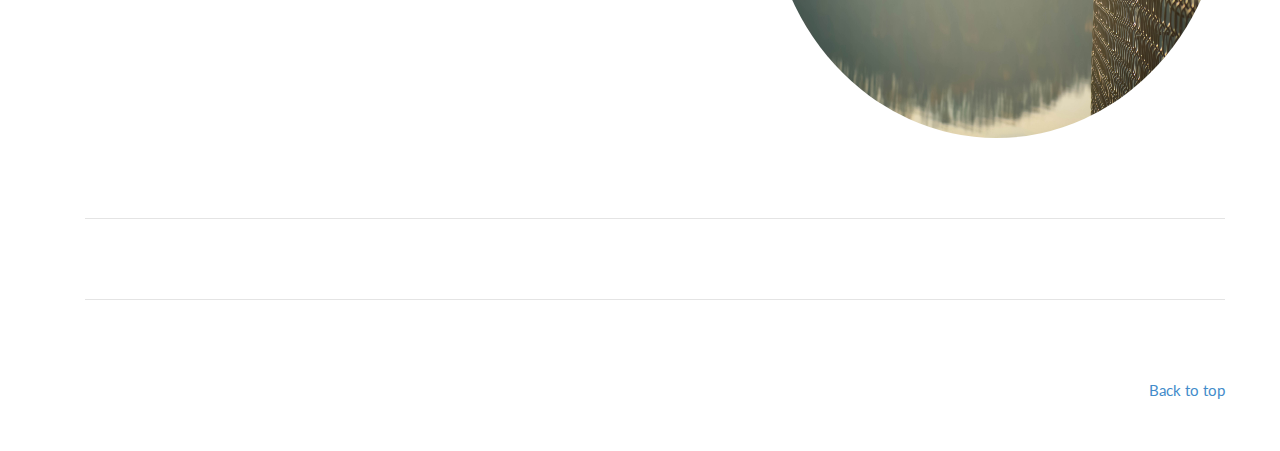
==== commit 007b8738: "text change" ====
--- a/index.html
+++ b/index.html
@@ -123,7 +123,7 @@
                         <a href="/index.html">Home</a>
                     </li>
                     <li>
-                        <a href="/testemonials.html">Testemonials</a>
+                        <a href="/testimonials.html">Testimonials</a>
                     </li>
                     <li>
                         <a href="mailto:dearamericacampaign@gmail.com?Subject=Dear America Campaign Letter">Submit Your Letter!</a>
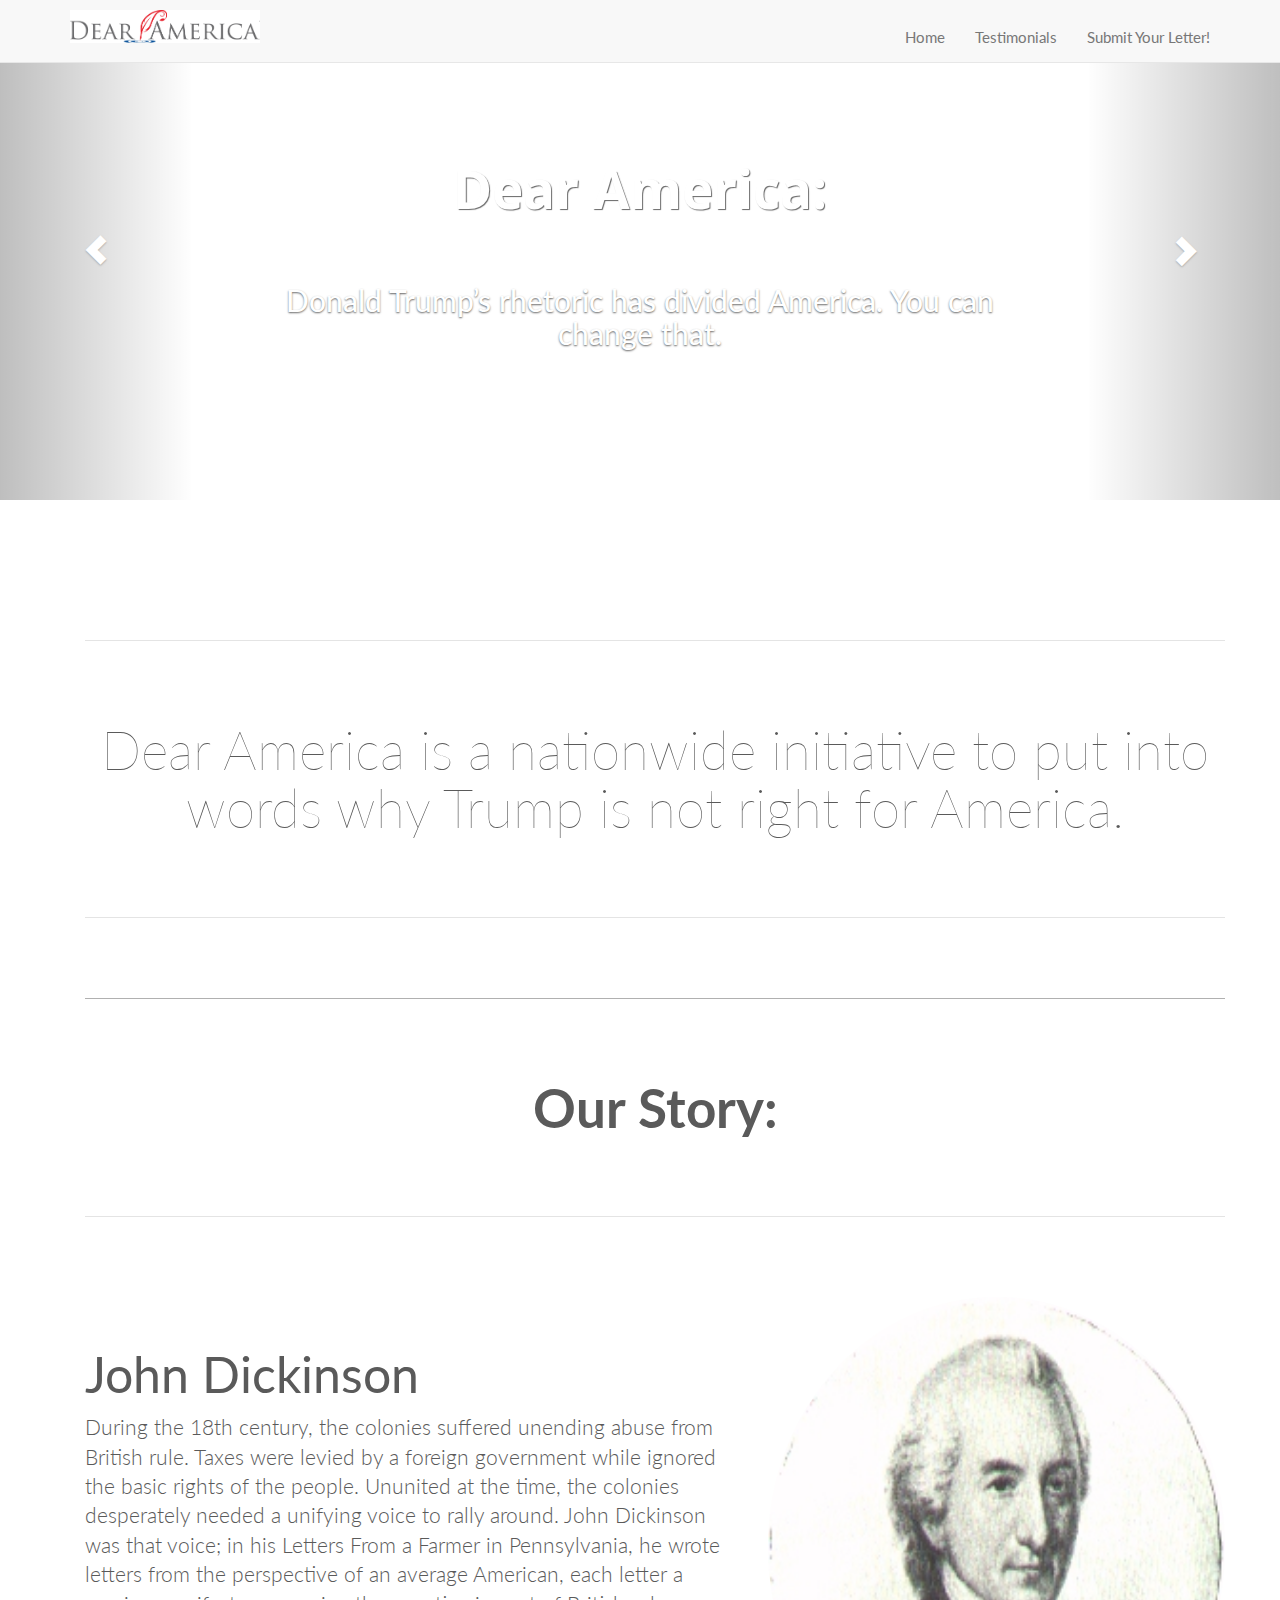
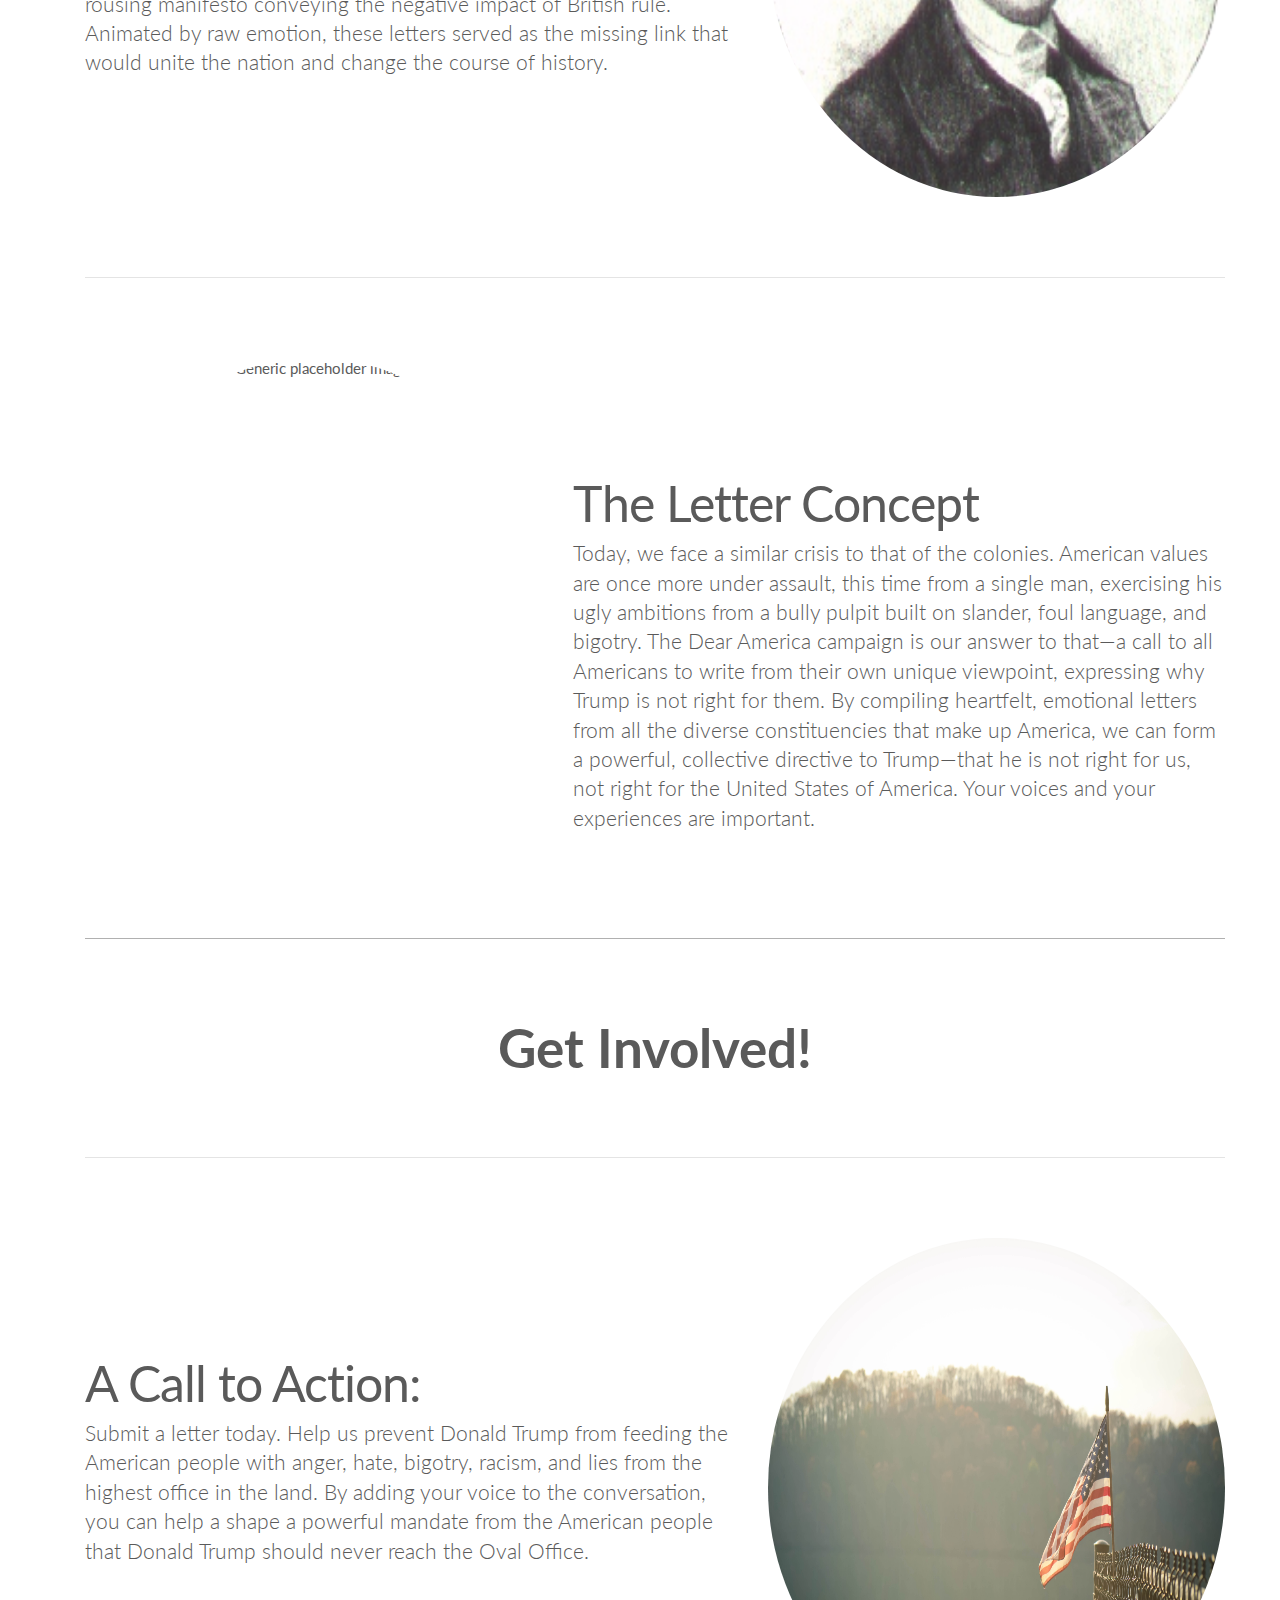
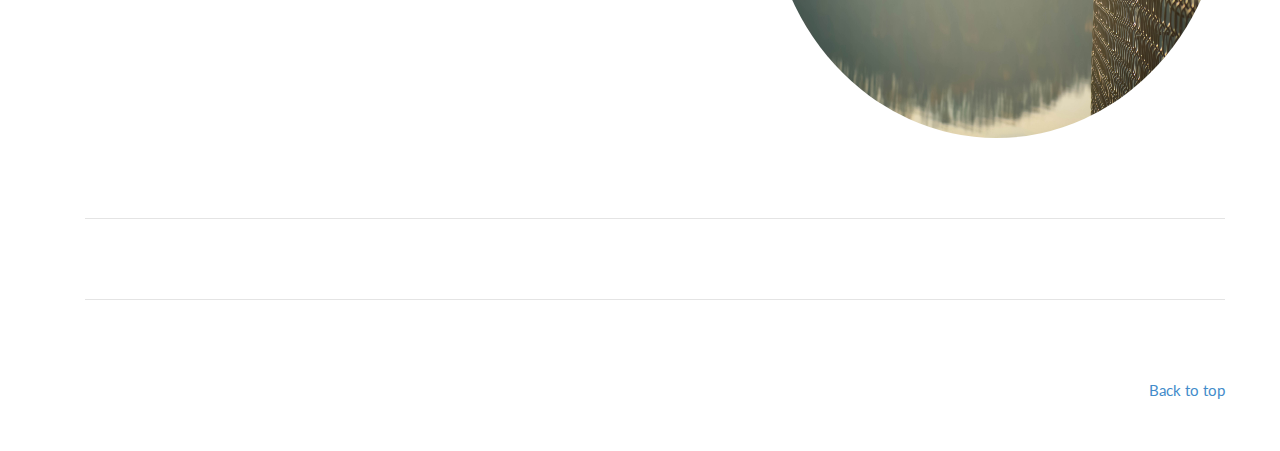
==== commit 26e85480: "color change" ====
--- a/index.html
+++ b/index.html
@@ -206,7 +206,7 @@
      
       <!-- START THE FEATURETTES -->
 <div class="container marketing">
-    <hr class="featurette-divider DARK">
+    <hr class="featurette-divider BLUE">
     <center> <h1 class="thin">Dear America is a nationwide initiative to put into words why Trump is not right for America.
 
 </h1> </center>
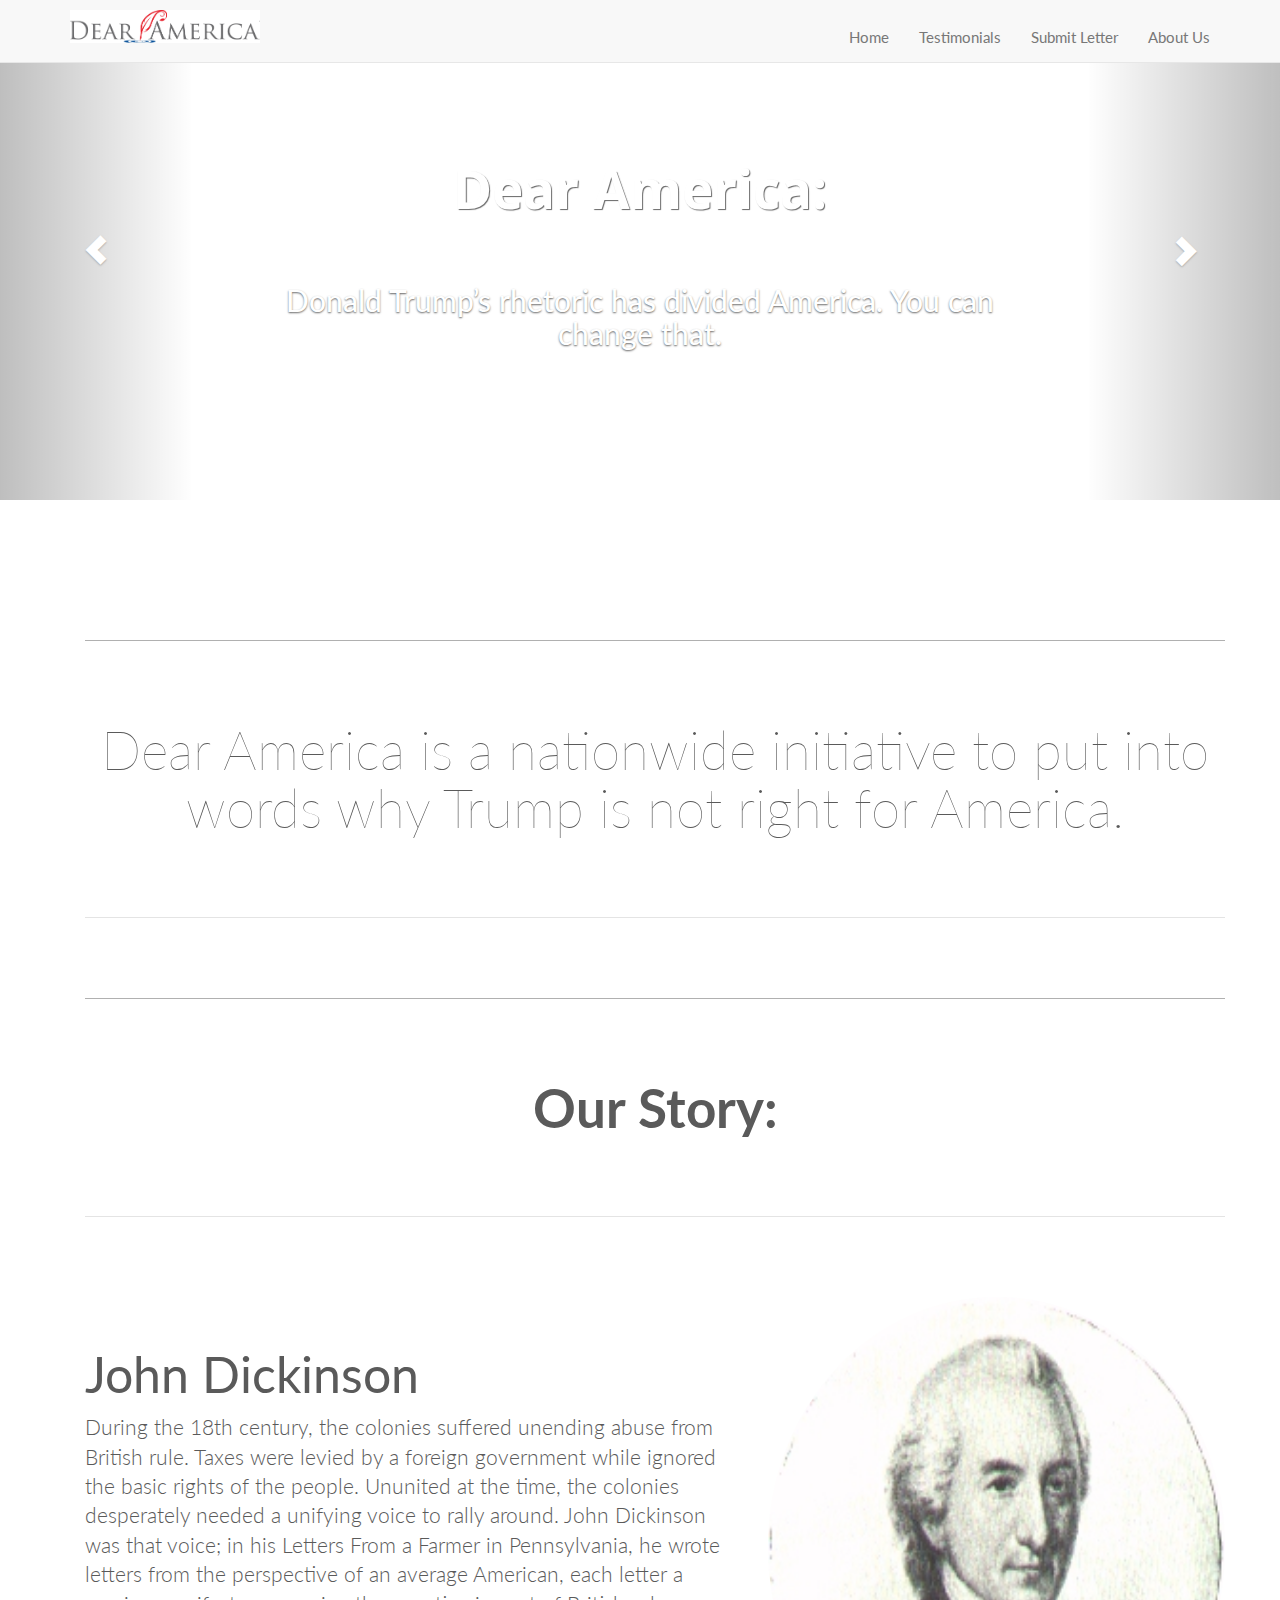
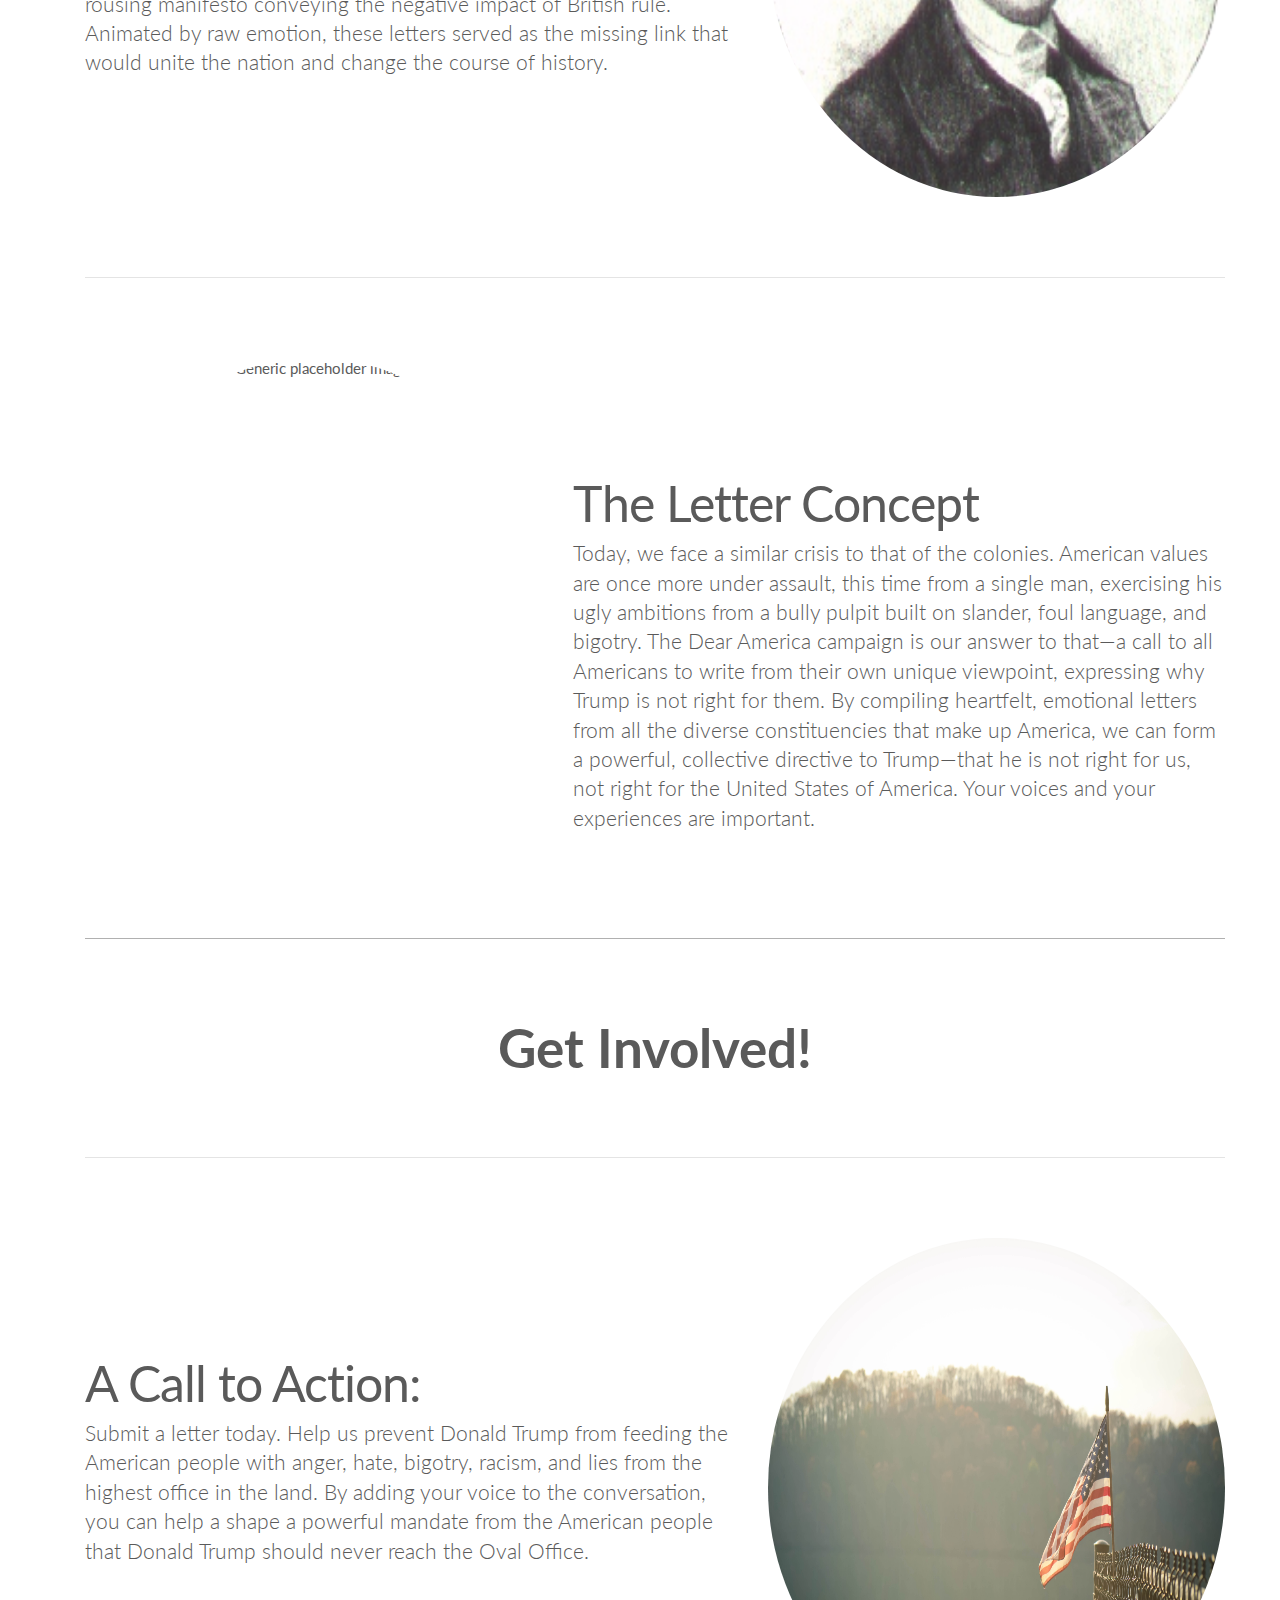
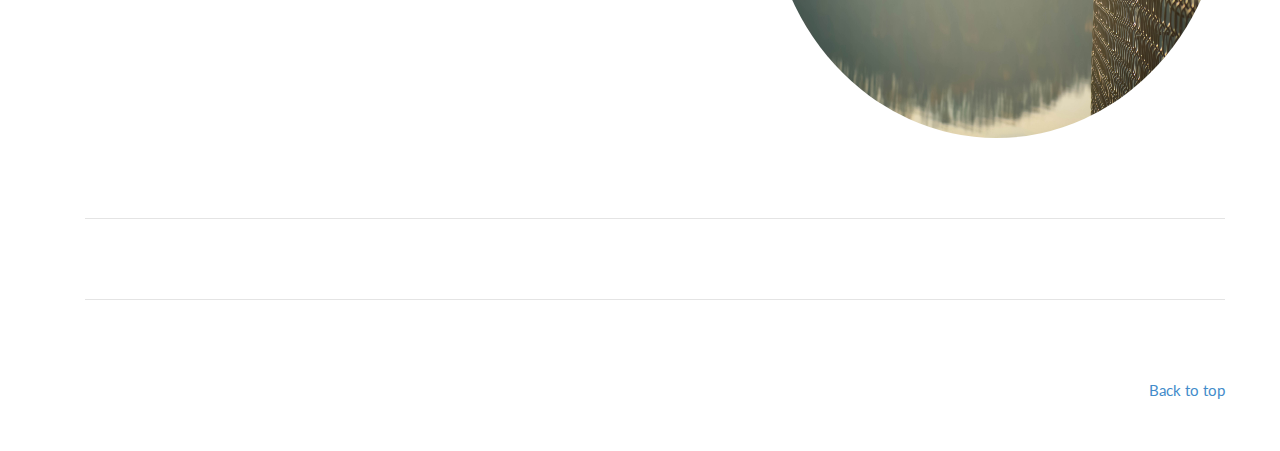
==== commit 866cd165: "text" ====
--- a/index.html
+++ b/index.html
@@ -126,7 +126,10 @@
                         <a href="/testimonials.html">Testimonials</a>
                     </li>
                     <li>
-                        <a href="mailto:dearamericacampaign@gmail.com?Subject=Dear America Campaign Letter">Submit Your Letter!</a>
+                        <a href="/submitletter.html">Submit Letter</a>
+                    </li>
+                    <li>
+                        <a href="/aboutus.html">About Us</a>
                     </li>
                 </ul> 
                    
@@ -206,7 +209,7 @@
      
       <!-- START THE FEATURETTES -->
 <div class="container marketing">
-    <hr class="featurette-divider BLUE">
+    <hr class="featurette-divider DARK">
     <center> <h1 class="thin">Dear America is a nationwide initiative to put into words why Trump is not right for America.
 
 </h1> </center>
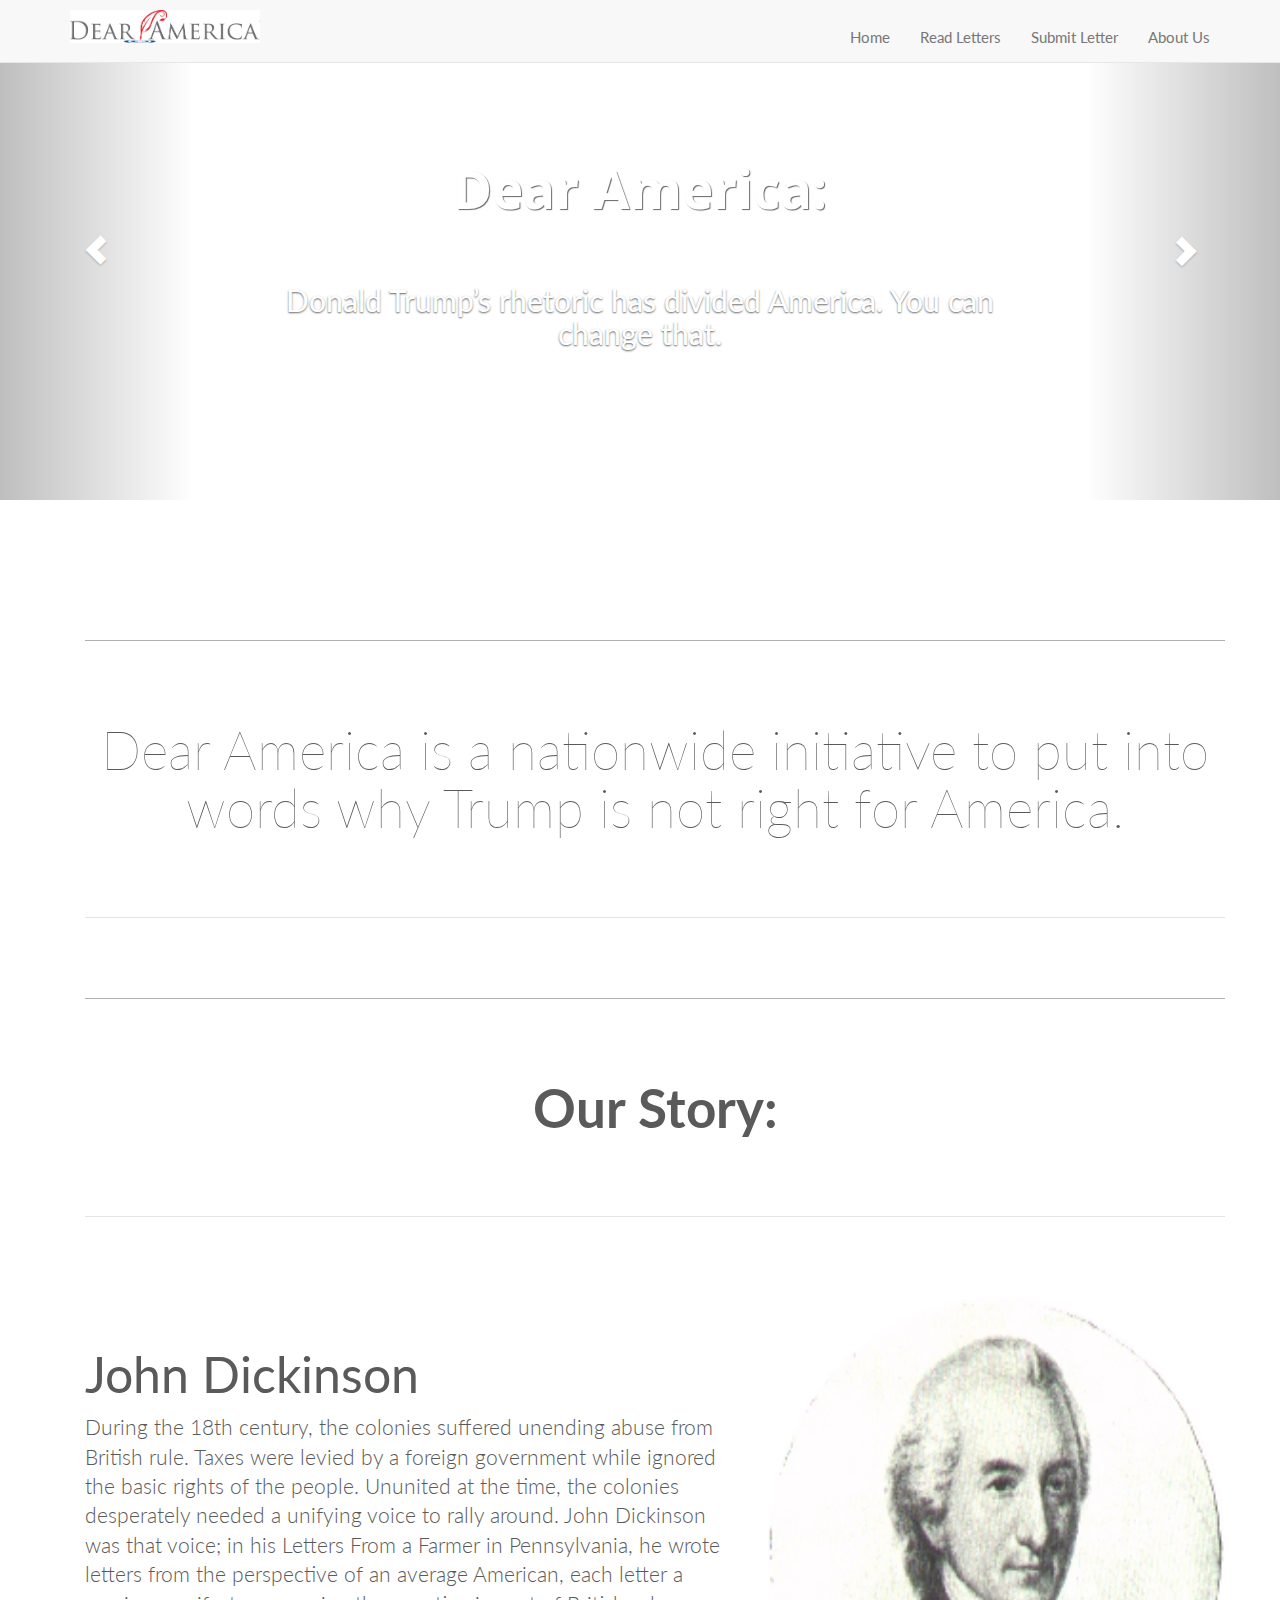
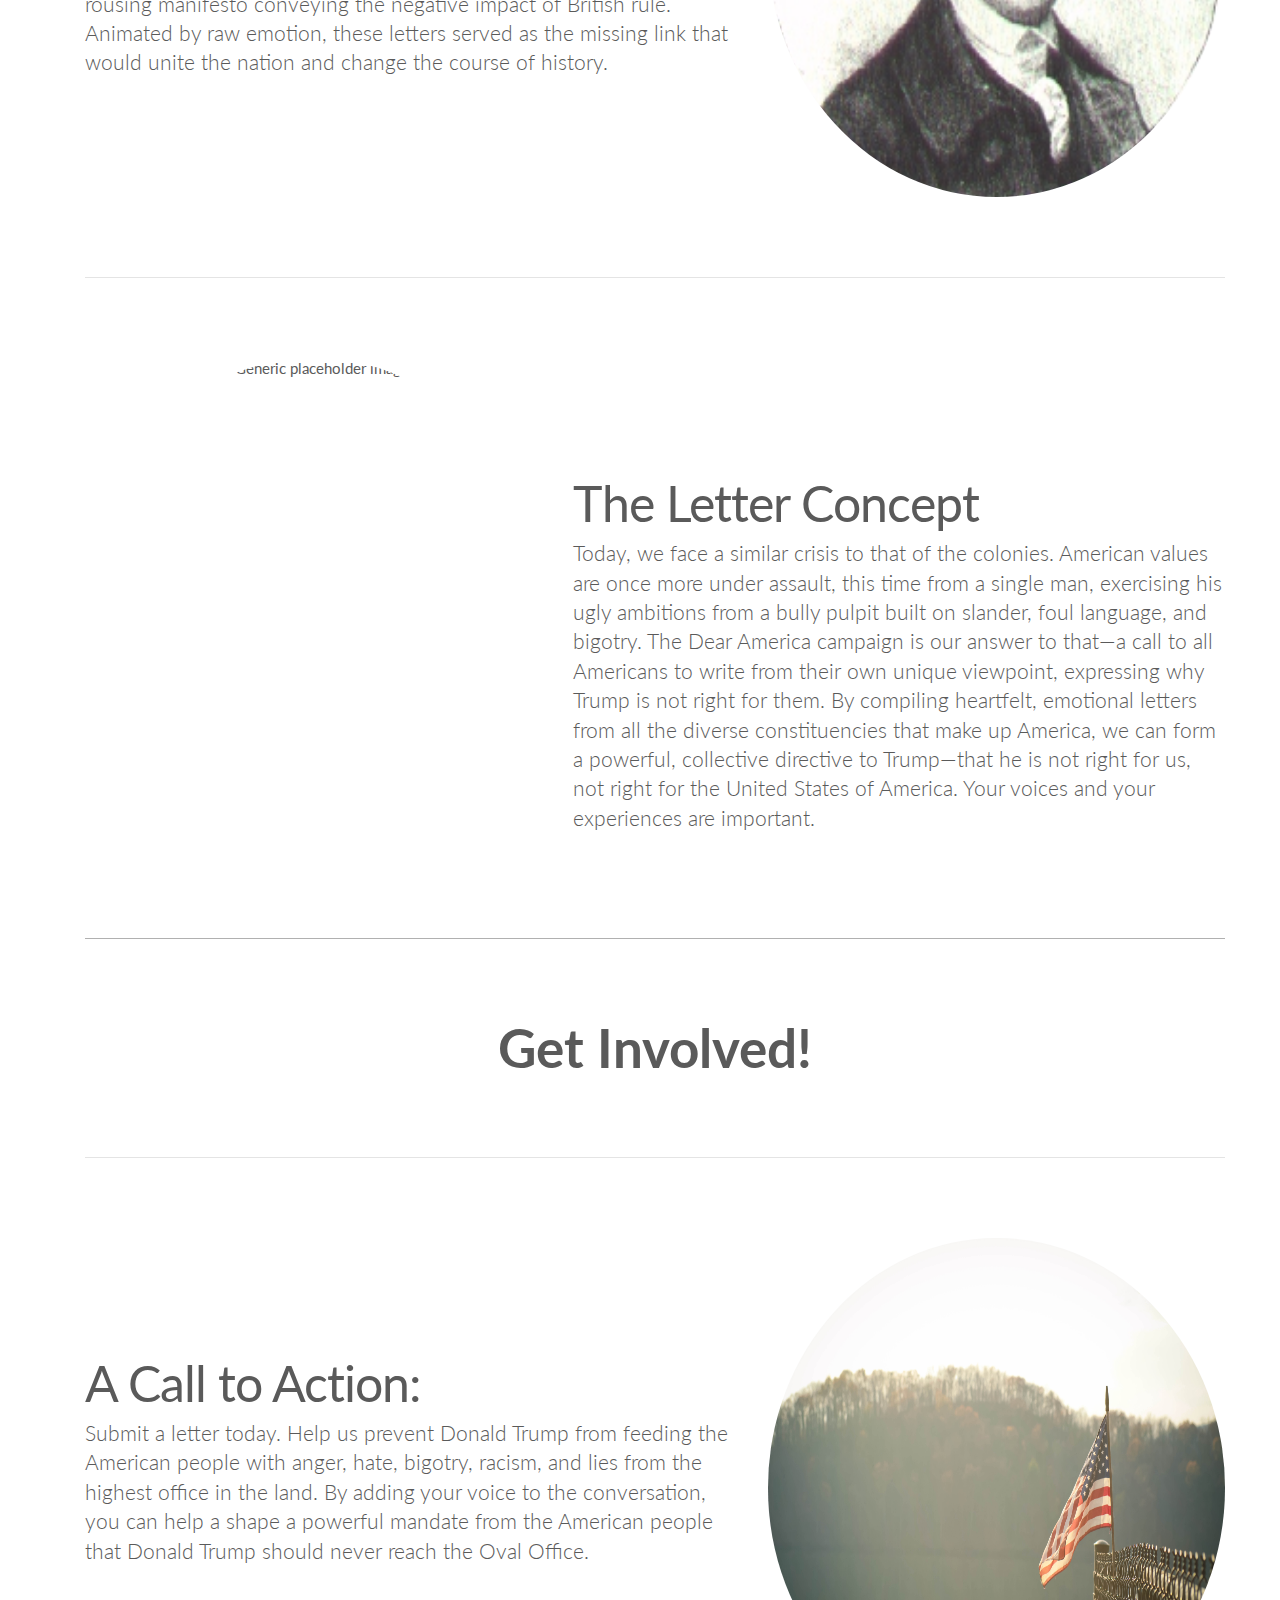
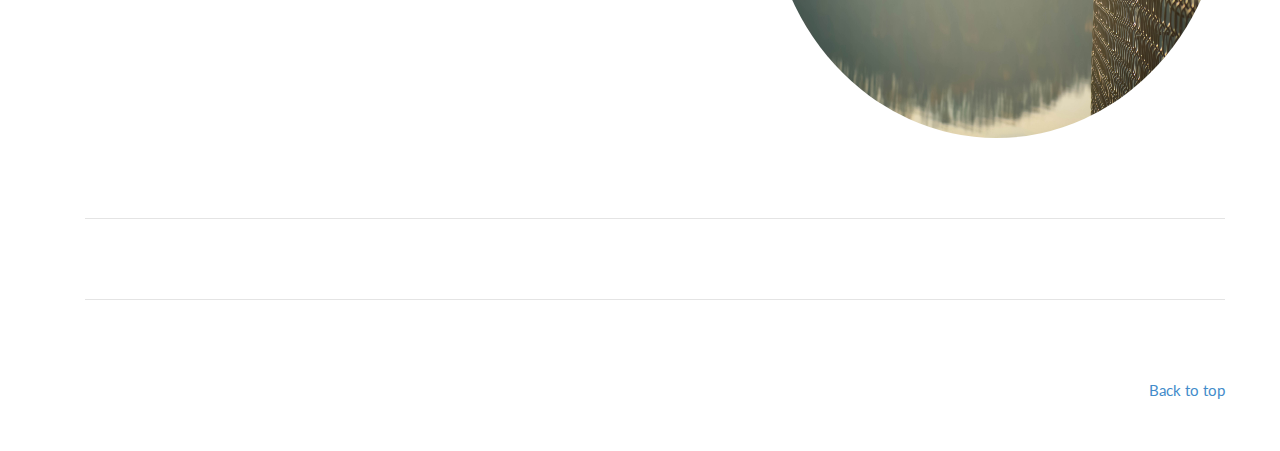
==== commit 6ef1f2ef: "text change" ====
--- a/index.html
+++ b/index.html
@@ -123,7 +123,7 @@
                         <a href="/index.html">Home</a>
                     </li>
                     <li>
-                        <a href="/testimonials.html">Testimonials</a>
+                        <a href="/readletters.html">Read Letters</a>
                     </li>
                     <li>
                         <a href="/submitletter.html">Submit Letter</a>
